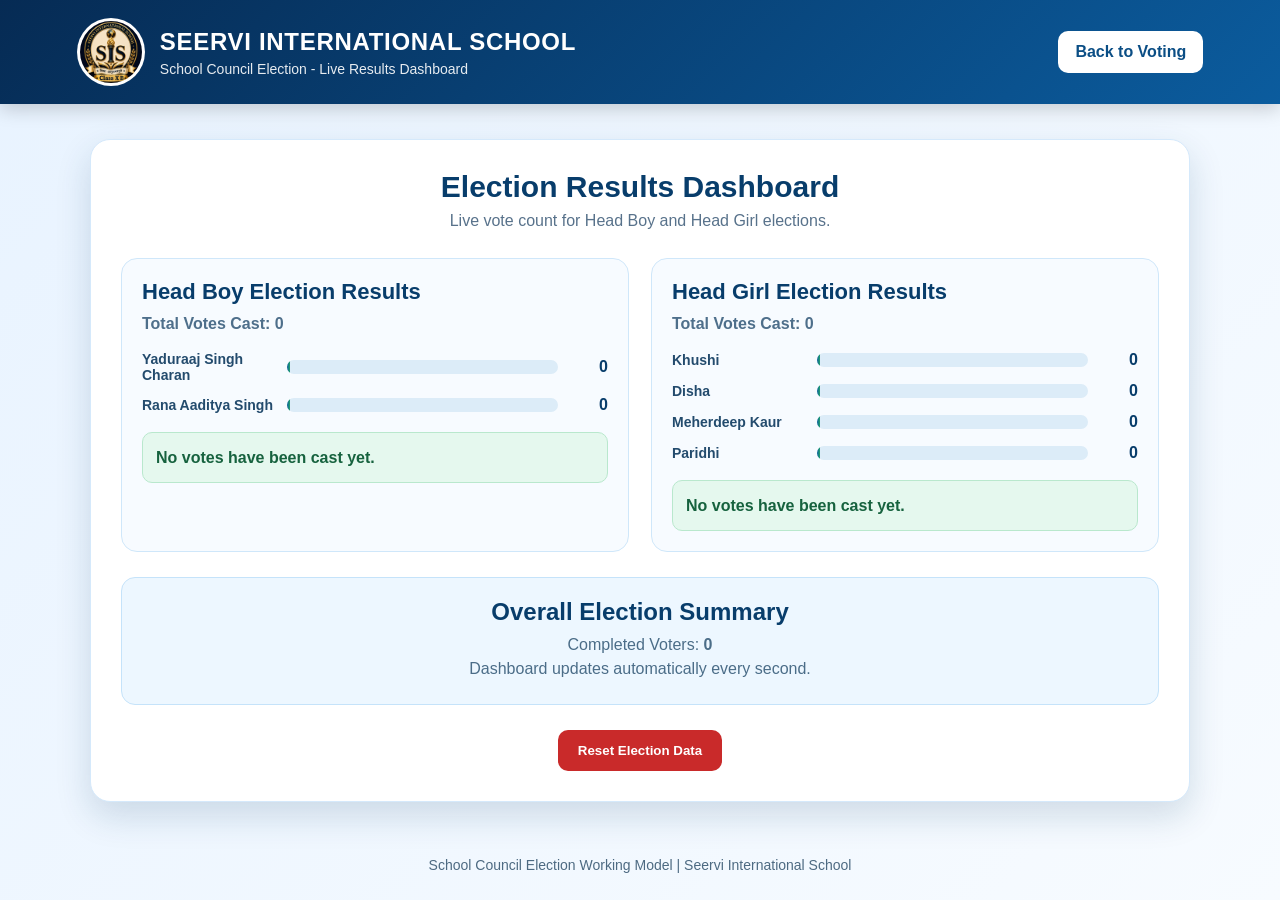
==== dashboard.html @ ac851097 "Update dashboard.html" ====
<!DOCTYPE html>
<html lang="en">
<head>
  <meta charset="UTF-8">
  <meta name="viewport" content="width=device-width, initial-scale=1.0">
  <title>Election Dashboard | Seervi International School</title>
  <link rel="stylesheet" href="style.css">
</head>
<body>

<header class="top-header">
  <div class="school-brand">
    <div class="logo">
      <img src="logo.png" alt="Seervi International School Logo">
    </div>
    <div>
      <h1>SEERVI INTERNATIONAL SCHOOL</h1>
      <p>School Council Election - Live Results Dashboard</p>
    </div>
  </div>

  <a href="index.html" class="dashboard-btn">Back to Voting</a>
</header>

<main class="main-container">
  <section class="dashboard-box">

    <div class="evm-title">
      <h2>Election Results Dashboard</h2>
      <p>Live vote count for Head Boy and Head Girl elections.</p>
    </div>

    <div class="dashboard-grid">

      <section class="result-panel">
        <h2>Head Boy Election Results</h2>
        <p class="total-votes">Total Votes Cast: <span id="headBoyTotal">0</span></p>
        <div id="headBoyResults"></div>
        <div class="winner-box" id="headBoyWinner">Winner will appear here.</div>
      </section>

      <section class="result-panel">
        <h2>Head Girl Election Results</h2>
        <p class="total-votes">Total Votes Cast: <span id="headGirlTotal">0</span></p>
        <div id="headGirlResults"></div>
        <div class="winner-box" id="headGirlWinner">Winner will appear here.</div>
      </section>

    </div>

    <div class="overall-summary">
      <h2>Overall Election Summary</h2>
      <p>Completed Voters: <strong id="completedVoters">0</strong></p>
      <p>Dashboard updates automatically every second.</p>
    </div>

    <button class="reset-btn" onclick="resetElection()">Reset Election Data</button>

  </section>
</main>

<footer>
  <p>School Council Election Working Model | Seervi International School</p>
</footer>

<script>
const HEAD_BOY_KEY = "seervi_headboy_votes";
const HEAD_GIRL_KEY = "seervi_headgirl_votes";

const headBoyCandidates = [
  "Yaduraaj Singh Charan",
  "Rana Aaditya Singh"
];

const headGirlCandidates = [
  "Khushi",
  "Disha",
  "Meherdeep Kaur",
  "Paridhi"
];

function getVotes(key, candidates) {
  const saved = localStorage.getItem(key);

  if (!saved) {
    const emptyVotes = {};
    candidates.forEach(function(candidate) {
      emptyVotes[candidate] = 0;
    });
    return emptyVotes;
  }

  try {
    const votes = JSON.parse(saved);
    const cleanVotes = {};

    candidates.forEach(function(candidate) {
      cleanVotes[candidate] = Number(votes[candidate]) || 0;
    });

    return cleanVotes;
  } catch (error) {
    const emptyVotes = {};
    candidates.forEach(function(candidate) {
      emptyVotes[candidate] = 0;
    });
    return emptyVotes;
  }
}

function renderResults(key, candidates, resultElementId, totalElementId, winnerElementId) {
  const votes = getVotes(key, candidates);
  const resultElement = document.getElementById(resultElementId);
  const totalElement = document.getElementById(totalElementId);
  const winnerElement = document.getElementById(winnerElementId);

  let totalVotes = 0;
  let highestVotes = -1;
  let leaders = [];

  candidates.forEach(function(candidate) {
    totalVotes += votes[candidate];

    if (votes[candidate] > highestVotes) {
      highestVotes = votes[candidate];
      leaders = [candidate];
    } else if (votes[candidate] === highestVotes) {
      leaders.push(candidate);
    }
  });

  totalElement.textContent = totalVotes;
  resultElement.innerHTML = "";

  candidates.forEach(function(candidate) {
    const voteCount = votes[candidate];
    const percentage = totalVotes === 0 ? 0 : Math.round((voteCount / totalVotes) * 100);

    const row = document.createElement("div");
    row.className = "result-row";

    row.innerHTML =
      "<div class='result-name'>" + candidate + "</div>" +
      "<div class='result-bar-area'>" +
      "<div class='result-bar' style='width:" + percentage + "%'></div>" +
      "</div>" +
      "<div class='result-votes'>" + voteCount + "</div>";

    resultElement.appendChild(row);
  });

  if (totalVotes === 0) {
    winnerElement.textContent = "No votes have been cast yet.";
  } else if (leaders.length > 1) {
    winnerElement.textContent = "Current Tie: " + leaders.join(", ");
  } else {
    winnerElement.textContent =
      "Current Leader: " + leaders[0] + " with " + highestVotes + " votes";
  }

  return totalVotes;
}

function updateDashboard() {
  const headBoyTotal = renderResults(
    HEAD_BOY_KEY,
    headBoyCandidates,
    "headBoyResults",
    "headBoyTotal",
    "headBoyWinner"
  );

  const headGirlTotal = renderResults(
    HEAD_GIRL_KEY,
    headGirlCandidates,
    "headGirlResults",
    "headGirlTotal",
    "headGirlWinner"
  );

  document.getElementById("completedVoters").textContent =
    Math.min(headBoyTotal, headGirlTotal);
}

function resetElection() {
  const confirmed = confirm("Are you sure you want to reset all Head Boy and Head Girl votes?");

  if (!confirmed) return;

  localStorage.removeItem(HEAD_BOY_KEY);
  localStorage.removeItem(HEAD_GIRL_KEY);
  localStorage.removeItem("seervi_election_lock_until");
  localStorage.removeItem("seervi_election_completed");

  updateDashboard();
}

updateDashboard();
setInterval(updateDashboard, 1000);
</script>

</body>
</html>
---- style.css ----
* {
  box-sizing: border-box;
  margin: 0;
  padding: 0;
  font-family: Arial, Helvetica, sans-serif;
}

body {
  min-height: 100vh;
  background: linear-gradient(135deg, #e8f3ff, #f7fbff);
  color: #102a43;
}

.top-header {
  background: linear-gradient(135deg, #062b54, #0b5c9e);
  color: white;
  padding: 18px 6%;
  display: flex;
  align-items: center;
  justify-content: space-between;
  gap: 20px;
  box-shadow: 0 5px 18px rgba(0, 0, 0, 0.18);
}

.school-brand {
  display: flex;
  align-items: center;
  gap: 15px;
}

.logo {
  width: 68px;
  height: 68px;
  background: white;
  border-radius: 50%;
  overflow: hidden;
  display: flex;
  align-items: center;
  justify-content: center;
  border: 3px solid rgba(255, 255, 255, 0.65);
}

.logo img {
  width: 100%;
  height: 100%;
  object-fit: cover;
}

.school-brand h1 {
  font-size: 24px;
  letter-spacing: 0.7px;
}

.school-brand p {
  margin-top: 5px;
  font-size: 14px;
  opacity: 0.9;
}

.dashboard-btn {
  background: white;
  color: #0b4e85;
  text-decoration: none;
  font-weight: bold;
  padding: 12px 17px;
  border-radius: 10px;
  transition: 0.25s;
}

.dashboard-btn:hover {
  transform: translateY(-2px);
  box-shadow: 0 8px 18px rgba(0, 0, 0, 0.2);
}

.main-container {
  width: min(1100px, 94%);
  margin: 35px auto;
}

.evm-box,
.dashboard-box {
  background: white;
  border-radius: 20px;
  padding: 30px;
  box-shadow: 0 14px 35px rgba(15, 61, 102, 0.16);
  border: 1px solid #d5e9fb;
}

.election-badge {
  width: fit-content;
  margin: 0 auto 15px;
  background: #dbeeff;
  color: #0b4e85;
  border: 1px solid #a9d4f5;
  padding: 7px 13px;
  border-radius: 30px;
  font-weight: bold;
  font-size: 13px;
}

.evm-title {
  text-align: center;
  margin-bottom: 28px;
}

.evm-title h2 {
  color: #083d6b;
  font-size: 30px;
  margin-bottom: 8px;
}

.evm-title p {
  color: #58728b;
  font-size: 16px;
}

.candidate-list {
  display: grid;
  gap: 15px;
}

.candidate-card {
  display: grid;
  grid-template-columns: 58px 80px 1fr 130px;
  align-items: center;
  gap: 18px;
  padding: 15px 18px;
  background: #f7fbff;
  border: 1px solid #cfe7fa;
  border-radius: 15px;
  transition: 0.25s;
}

.candidate-card:hover {
  transform: translateY(-2px);
  box-shadow: 0 10px 22px rgba(18, 88, 143, 0.13);
}

.serial {
  width: 42px;
  height: 42px;
  border-radius: 50%;
  display: flex;
  align-items: center;
  justify-content: center;
  background: #0b5c9e;
  color: white;
  font-size: 19px;
  font-weight: bold;
}

.symbol {
  width: 65px;
  height: 65px;
  background: white;
  border: 1px solid #bdddf5;
  border-radius: 12px;
  overflow: hidden;
  display: flex;
  align-items: center;
  justify-content: center;
}

.symbol img {
  width: 100%;
  height: 100%;
  object-fit: contain;
  padding: 6px;
}

.candidate-info h3 {
  color: #103c63;
  font-size: 20px;
  margin-bottom: 5px;
}

.candidate-info p {
  color: #67829a;
  font-size: 14px;
}

.vote-btn {
  border: none;
  border-radius: 10px;
  padding: 13px 20px;
  background: linear-gradient(135deg, #0b5c9e, #087a57);
  color: white;
  font-size: 16px;
  font-weight: bold;
  cursor: pointer;
  transition: 0.25s;
}

.vote-btn:hover:not(:disabled) {
  transform: scale(1.04);
  box-shadow: 0 8px 18px rgba(9, 101, 121, 0.25);
}

.vote-btn:disabled {
  cursor: not-allowed;
  opacity: 0.5;
}

.message-box {
  margin-top: 22px;
  background: #edf7ff;
  border: 1px solid #c5e3fa;
  color: #175786;
  text-align: center;
  padding: 14px;
  border-radius: 10px;
  font-weight: bold;
}

.vote-popup {
  display: none;
  position: fixed;
  inset: 0;
  z-index: 9999;
  background: rgba(3, 28, 53, 0.72);
  backdrop-filter: blur(5px);
  align-items: center;
  justify-content: center;
  padding: 20px;
}

.popup-card {
  width: min(430px, 100%);
  padding: 34px 26px;
  border-radius: 24px;
  text-align: center;
  background: linear-gradient(145deg, #ffffff, #eaf6ff);
  border: 2px solid #b8dcff;
  box-shadow: 0 25px 70px rgba(0, 0, 0, 0.35);
  animation: popupSuccess 0.4s ease;
}

.success-icon {
  width: 82px;
  height: 82px;
  margin: 0 auto 16px;
  border-radius: 50%;
  display: flex;
  align-items: center;
  justify-content: center;
  background: linear-gradient(135deg, #22a06b, #4ade80);
  color: white;
  font-size: 50px;
  font-weight: bold;
}

.popup-card h2 {
  color: #083d6b;
  font-size: 29px;
  margin-bottom: 12px;
}

.popup-card p {
  color: #3c566e;
  font-size: 18px;
  line-height: 1.6;
}

.popup-countdown {
  margin-top: 22px;
  padding: 14px;
  border-radius: 12px;
  background: #dbeeff;
  color: #083d6b;
  border: 1px solid #b8dcff;
  font-weight: bold;
}

#popupTimer {
  display: inline-flex;
  width: 34px;
  height: 34px;
  margin: 0 4px;
  align-items: center;
  justify-content: center;
  border-radius: 50%;
  background: #d62828;
  color: white;
  font-size: 18px;
}

.dashboard-grid {
  display: grid;
  grid-template-columns: repeat(2, 1fr);
  gap: 22px;
}

.result-panel {
  background: #f7fbff;
  border: 1px solid #cfe7fa;
  border-radius: 16px;
  padding: 20px;
}

.result-panel h2 {
  color: #083d6b;
  margin-bottom: 10px;
  font-size: 22px;
}

.total-votes {
  color: #4e6f8b;
  margin-bottom: 18px;
  font-weight: bold;
}

.result-row {
  display: grid;
  grid-template-columns: 1fr 2fr 40px;
  gap: 10px;
  align-items: center;
  margin-bottom: 13px;
}

.result-name {
  font-size: 14px;
  font-weight: bold;
  color: #234b6d;
}

.result-bar-area {
  height: 14px;
  border-radius: 20px;
  overflow: hidden;
  background: #dcecf8;
}

.result-bar {
  height: 100%;
  min-width: 3px;
  border-radius: 20px;
  background: linear-gradient(90deg, #0b5c9e, #21a36c);
  transition: width 0.4s ease;
}

.result-votes {
  text-align: right;
  color: #083d6b;
  font-weight: bold;
}

.winner-box {
  margin-top: 18px;
  padding: 13px;
  background: #e5f8ee;
  border: 1px solid #b9e8cd;
  border-radius: 10px;
  color: #16623e;
  font-weight: bold;
  line-height: 1.45;
}

.overall-summary {
  margin-top: 25px;
  text-align: center;
  background: #edf7ff;
  border: 1px solid #c5e3fa;
  padding: 20px;
  border-radius: 14px;
}

.overall-summary h2 {
  color: #083d6b;
  margin-bottom: 10px;
}

.overall-summary p {
  margin: 6px 0;
  color: #4b6d88;
}

.reset-btn {
  display: block;
  margin: 25px auto 0;
  border: none;
  border-radius: 10px;
  background: #c92a2a;
  color: white;
  padding: 13px 20px;
  font-weight: bold;
  cursor: pointer;
}

footer {
  text-align: center;
  padding: 20px;
  color: #4d6a82;
  font-size: 14px;
}

@keyframes popupSuccess {
  from {
    opacity: 0;
    transform: scale(0.75) translateY(35px);
  }

  to {
    opacity: 1;
    transform: scale(1) translateY(0);
  }
}

@media (max-width: 720px) {
  .top-header {
    flex-direction: column;
    text-align: center;
  }

  .school-brand {
    flex-direction: column;
  }

  .candidate-card {
    grid-template-columns: 45px 65px 1fr;
    gap: 12px;
  }

  .vote-btn {
    grid-column: 1 / -1;
    width: 100%;
  }

  .dashboard-grid {
    grid-template-columns: 1fr;
  }

  .school-brand h1 {
    font-size: 20px;
  }

  .evm-title h2 {
    font-size: 25px;
  }

  .result-row {
    grid-template-columns: 1fr;
    gap: 5px;
  }

  .result-votes {
    text-align: left;
  }
}
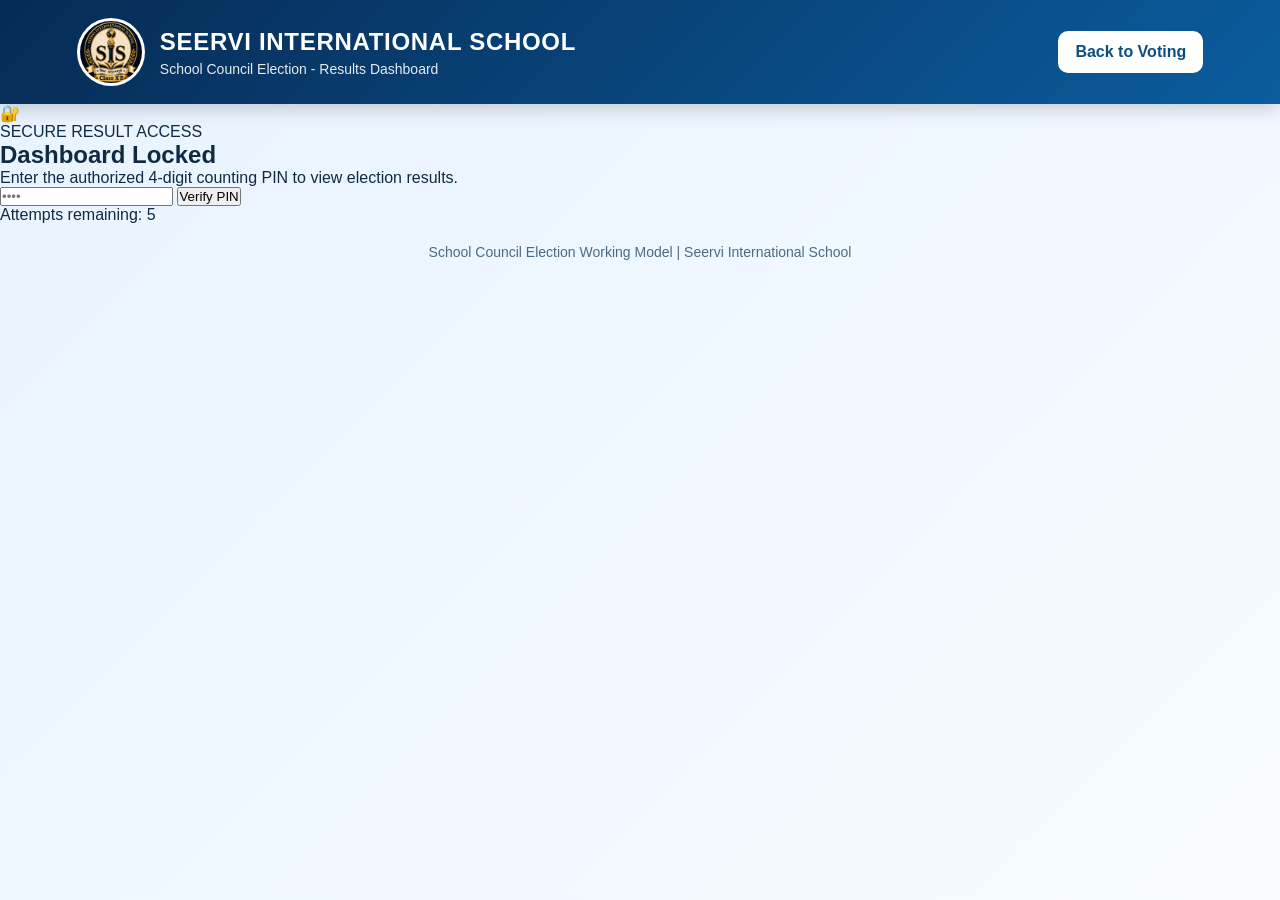
==== commit f828e3b0: "Update dashboard.html" ====
--- a/dashboard.html
+++ b/dashboard.html
@@ -15,14 +15,39 @@
     </div>
     <div>
       <h1>SEERVI INTERNATIONAL SCHOOL</h1>
-      <p>School Council Election - Live Results Dashboard</p>
+      <p>School Council Election - Results Dashboard</p>
     </div>
   </div>
 
   <a href="index.html" class="dashboard-btn">Back to Voting</a>
 </header>
 
-<main class="main-container">
+<div id="pinScreen" class="pin-screen">
+  <div class="pin-card">
+    <div id="lockIcon" class="lock-icon">🔐</div>
+    <div class="security-label">SECURE RESULT ACCESS</div>
+
+    <h2 id="pinTitle">Dashboard Locked</h2>
+    <p id="pinText">Enter the authorized 4-digit counting PIN to view election results.</p>
+
+    <input
+      type="password"
+      id="pinInput"
+      class="pin-input"
+      maxlength="4"
+      inputmode="numeric"
+      placeholder="••••"
+      autocomplete="off"
+    >
+
+    <button id="pinButton" class="pin-btn" onclick="checkPin()">Verify PIN</button>
+
+    <p id="attemptText" class="attempt-text">Attempts remaining: 5</p>
+    <p id="pinMessage" class="pin-message"></p>
+  </div>
+</div>
+
+<main id="dashboardContent" class="main-container" style="display: none;">
   <section class="dashboard-box">
 
     <div class="evm-title">
@@ -31,7 +56,6 @@
     </div>
 
     <div class="dashboard-grid">
-
       <section class="result-panel">
         <h2>Head Boy Election Results</h2>
         <p class="total-votes">Total Votes Cast: <span id="headBoyTotal">0</span></p>
@@ -45,7 +69,6 @@
         <div id="headGirlResults"></div>
         <div class="winner-box" id="headGirlWinner">Winner will appear here.</div>
       </section>
-
     </div>
 
     <div class="overall-summary">
@@ -55,7 +78,6 @@
     </div>
 
     <button class="reset-btn" onclick="resetElection()">Reset Election Data</button>
-
   </section>
 </main>
 
@@ -64,140 +86,15 @@
 </footer>
 
 <script>
+const DASHBOARD_PIN = "2026";
+const MAX_ATTEMPTS = 5;
+const LOCK_TIME_MINUTES = 5;
+
 const HEAD_BOY_KEY = "seervi_headboy_votes";
 const HEAD_GIRL_KEY = "seervi_headgirl_votes";
+const PIN_ATTEMPTS_KEY = "seervi_dashboard_pin_attempts";
+const PIN_LOCK_KEY = "seervi_dashboard_pin_lock_until";
 
 const headBoyCandidates = [
   "Yaduraaj Singh Charan",
-  "Rana Aaditya Singh"
-];
-
-const headGirlCandidates = [
-  "Khushi",
-  "Disha",
-  "Meherdeep Kaur",
-  "Paridhi"
-];
-
-function getVotes(key, candidates) {
-  const saved = localStorage.getItem(key);
-
-  if (!saved) {
-    const emptyVotes = {};
-    candidates.forEach(function(candidate) {
-      emptyVotes[candidate] = 0;
-    });
-    return emptyVotes;
-  }
-
-  try {
-    const votes = JSON.parse(saved);
-    const cleanVotes = {};
-
-    candidates.forEach(function(candidate) {
-      cleanVotes[candidate] = Number(votes[candidate]) || 0;
-    });
-
-    return cleanVotes;
-  } catch (error) {
-    const emptyVotes = {};
-    candidates.forEach(function(candidate) {
-      emptyVotes[candidate] = 0;
-    });
-    return emptyVotes;
-  }
-}
-
-function renderResults(key, candidates, resultElementId, totalElementId, winnerElementId) {
-  const votes = getVotes(key, candidates);
-  const resultElement = document.getElementById(resultElementId);
-  const totalElement = document.getElementById(totalElementId);
-  const winnerElement = document.getElementById(winnerElementId);
-
-  let totalVotes = 0;
-  let highestVotes = -1;
-  let leaders = [];
-
-  candidates.forEach(function(candidate) {
-    totalVotes += votes[candidate];
-
-    if (votes[candidate] > highestVotes) {
-      highestVotes = votes[candidate];
-      leaders = [candidate];
-    } else if (votes[candidate] === highestVotes) {
-      leaders.push(candidate);
-    }
-  });
-
-  totalElement.textContent = totalVotes;
-  resultElement.innerHTML = "";
-
-  candidates.forEach(function(candidate) {
-    const voteCount = votes[candidate];
-    const percentage = totalVotes === 0 ? 0 : Math.round((voteCount / totalVotes) * 100);
-
-    const row = document.createElement("div");
-    row.className = "result-row";
-
-    row.innerHTML =
-      "<div class='result-name'>" + candidate + "</div>" +
-      "<div class='result-bar-area'>" +
-      "<div class='result-bar' style='width:" + percentage + "%'></div>" +
-      "</div>" +
-      "<div class='result-votes'>" + voteCount + "</div>";
-
-    resultElement.appendChild(row);
-  });
-
-  if (totalVotes === 0) {
-    winnerElement.textContent = "No votes have been cast yet.";
-  } else if (leaders.length > 1) {
-    winnerElement.textContent = "Current Tie: " + leaders.join(", ");
-  } else {
-    winnerElement.textContent =
-      "Current Leader: " + leaders[0] + " with " + highestVotes + " votes";
-  }
-
-  return totalVotes;
-}
-
-function updateDashboard() {
-  const headBoyTotal = renderResults(
-    HEAD_BOY_KEY,
-    headBoyCandidates,
-    "headBoyResults",
-    "headBoyTotal",
-    "headBoyWinner"
-  );
-
-  const headGirlTotal = renderResults(
-    HEAD_GIRL_KEY,
-    headGirlCandidates,
-    "headGirlResults",
-    "headGirlTotal",
-    "headGirlWinner"
-  );
-
-  document.getElementById("completedVoters").textContent =
-    Math.min(headBoyTotal, headGirlTotal);
-}
-
-function resetElection() {
-  const confirmed = confirm("Are you sure you want to reset all Head Boy and Head Girl votes?");
-
-  if (!confirmed) return;
-
-  localStorage.removeItem(HEAD_BOY_KEY);
-  localStorage.removeItem(HEAD_GIRL_KEY);
-  localStorage.removeItem("seervi_election_lock_until");
-  localStorage.removeItem("seervi_election_completed");
-
-  updateDashboard();
-}
-
-updateDashboard();
-setInterval(updateDashboard, 1000);
-</script>
-
-</body>
-</html>
+ 
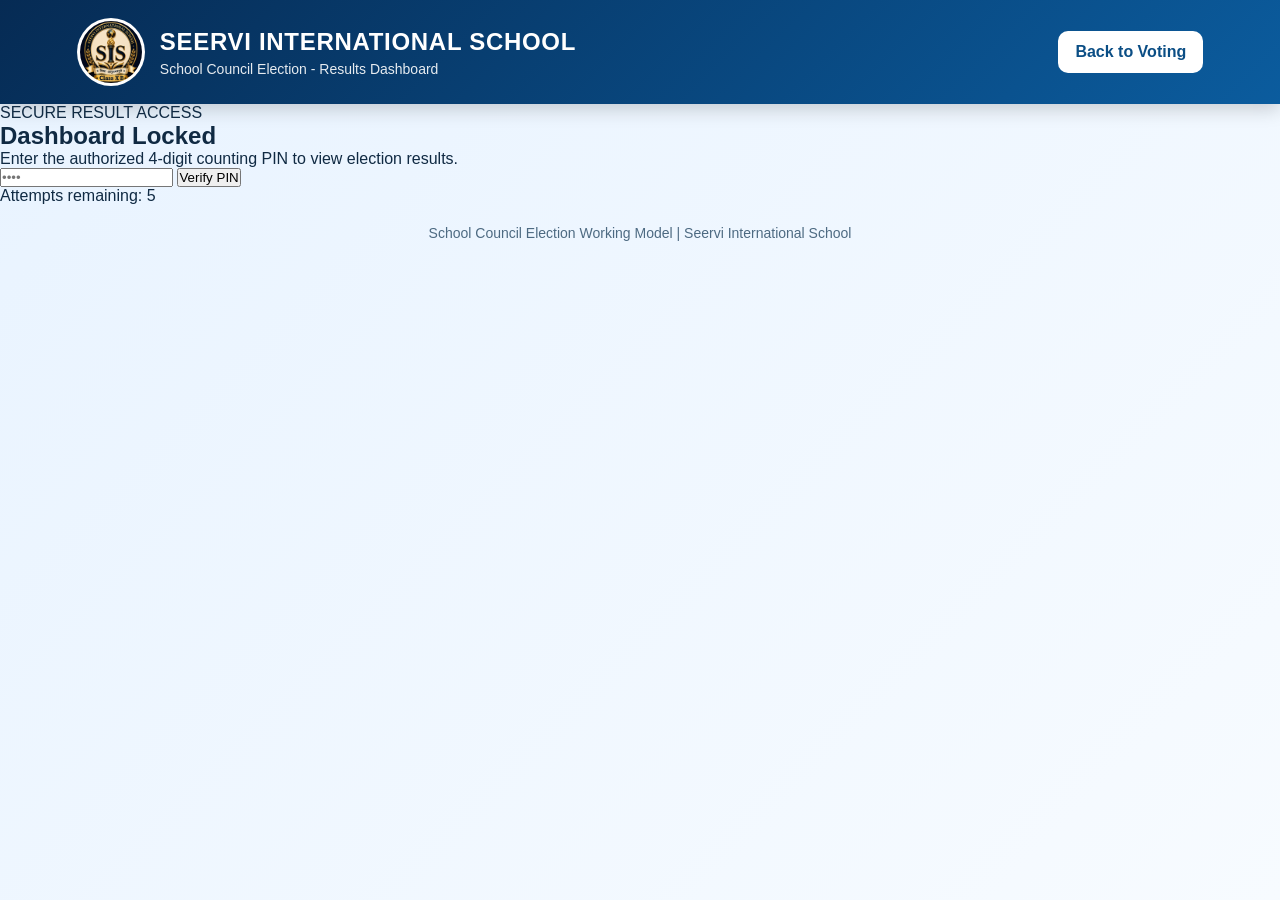
==== commit f6e9c952: "Update dashboard.html" ====
--- a/dashboard.html
+++ b/dashboard.html
@@ -24,7 +24,11 @@
 
 <div id="pinScreen" class="pin-screen">
   <div class="pin-card">
-    <div id="lockIcon" class="lock-icon">🔐</div>
+    <div id="lockIcon" class="lock-icon">
+  <div class="shield-shape">
+    <div class="keyhole"></div>
+  </div>
+    </div>
     <div class="security-label">SECURE RESULT ACCESS</div>
 
     <h2 id="pinTitle">Dashboard Locked</h2>
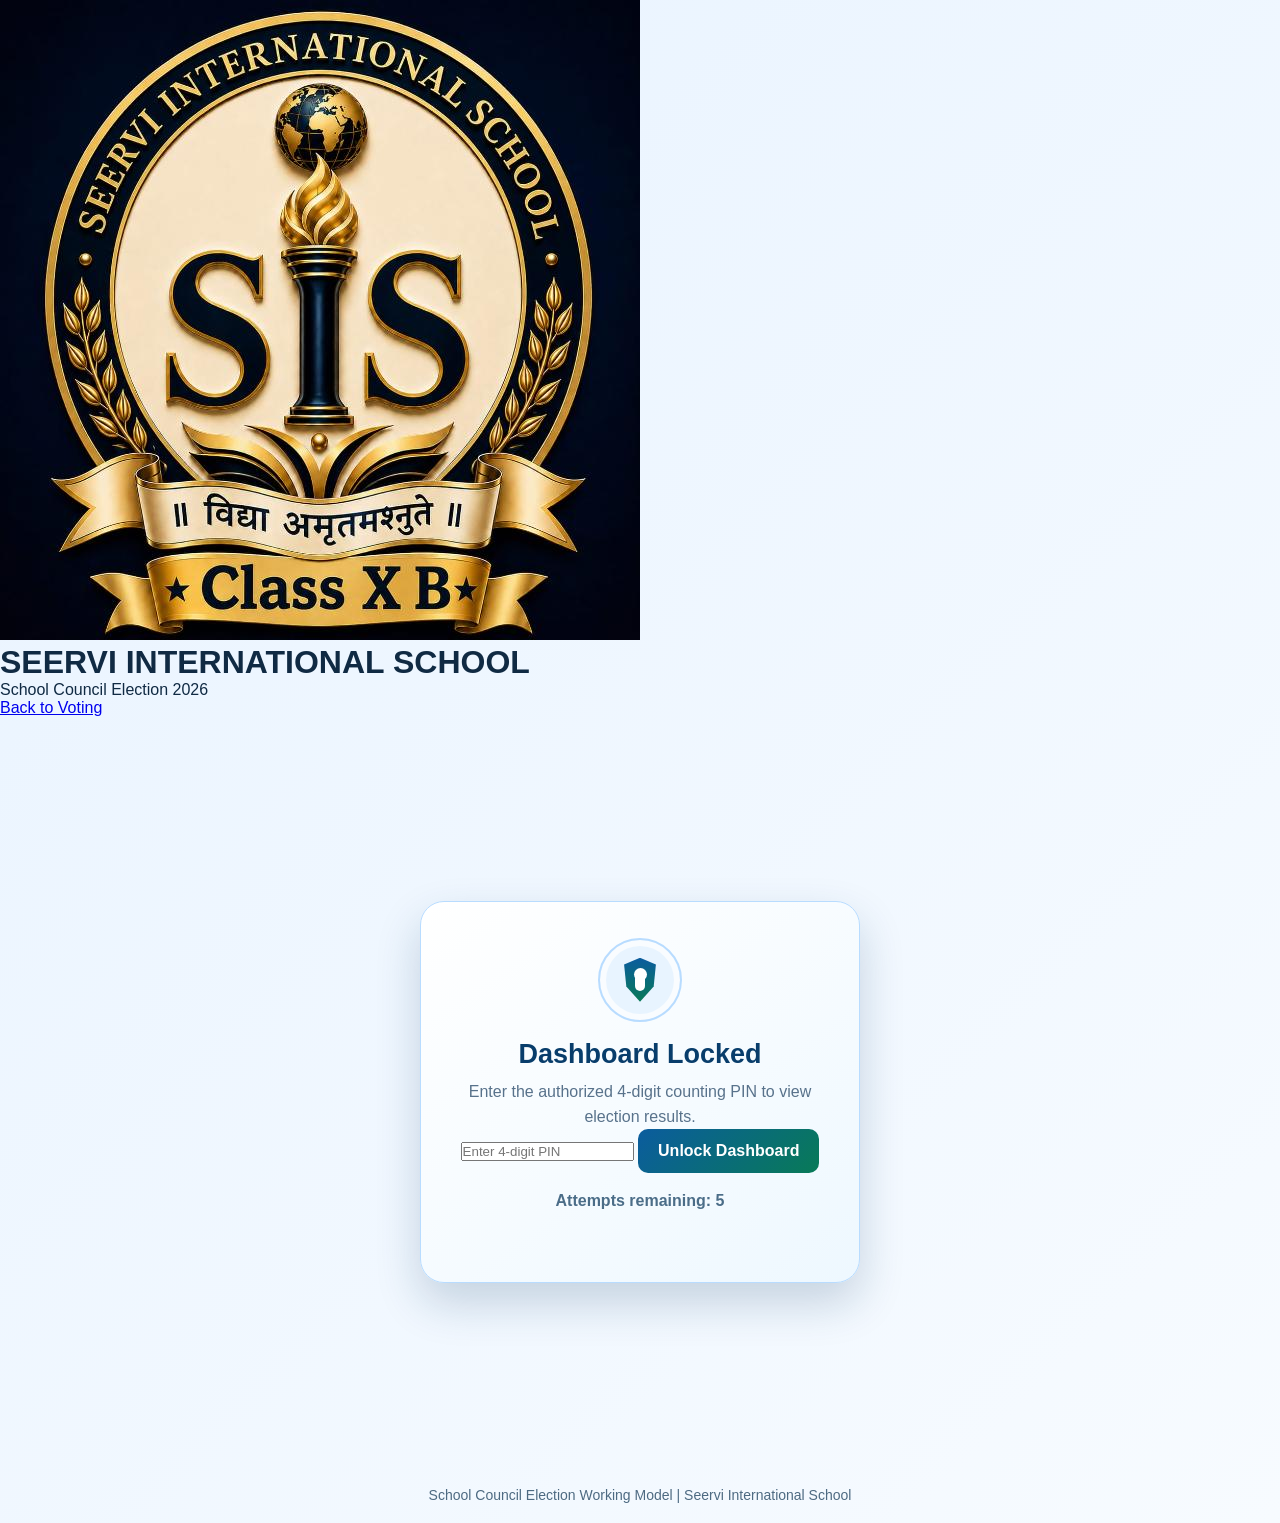
==== commit 839be59c: "Update dashboard.html" ====
--- a/dashboard.html
+++ b/dashboard.html
@@ -6,99 +6,486 @@
   <title>Election Dashboard | Seervi International School</title>
   <link rel="stylesheet" href="style.css">
 </head>
+
 <body>
 
-<header class="top-header">
-  <div class="school-brand">
-    <div class="logo">
-      <img src="logo.png" alt="Seervi International School Logo">
+  <header class="site-header">
+    <div class="brand-area">
+      <img src="logo.png" alt="Seervi International School Logo" class="school-logo">
+      <div>
+        <h1>SEERVI INTERNATIONAL SCHOOL</h1>
+        <p>School Council Election 2026</p>
+      </div>
     </div>
-    <div>
-      <h1>SEERVI INTERNATIONAL SCHOOL</h1>
-      <p>School Council Election - Results Dashboard</p>
+    <a href="index.html" class="dashboard-link">Back to Voting</a>
+  </header>
+
+  <!-- PIN LOCK SCREEN -->
+  <section id="pinScreen" class="pin-screen">
+    <div class="pin-card">
+
+      <div id="lockIcon" class="lock-icon">
+        <div class="shield-shape">
+          <div class="keyhole"></div>
+        </div>
+      </div>
+
+      <h2 id="pinTitle">Dashboard Locked</h2>
+      <p id="pinText">
+        Enter the authorized 4-digit counting PIN to view election results.
+      </p>
+
+      <input
+        type="password"
+        id="pinInput"
+        maxlength="4"
+        inputmode="numeric"
+        placeholder="Enter 4-digit PIN"
+        autocomplete="off"
+      >
+
+      <button id="pinButton" class="vote-btn" onclick="checkPin()">
+        Unlock Dashboard
+      </button>
+
+      <p id="attemptText" class="attempt-text">Attempts remaining: 5</p>
+      <p id="pinMessage" class="pin-message"></p>
+
     </div>
-  </div>
-
-  <a href="index.html" class="dashboard-btn">Back to Voting</a>
-</header>
-
-<div id="pinScreen" class="pin-screen">
-  <div class="pin-card">
-    <div id="lockIcon" class="lock-icon">
-  <div class="shield-shape">
-    <div class="keyhole"></div>
-  </div>
-    </div>
-    <div class="security-label">SECURE RESULT ACCESS</div>
-
-    <h2 id="pinTitle">Dashboard Locked</h2>
-    <p id="pinText">Enter the authorized 4-digit counting PIN to view election results.</p>
-
-    <input
-      type="password"
-      id="pinInput"
-      class="pin-input"
-      maxlength="4"
-      inputmode="numeric"
-      placeholder="••••"
-      autocomplete="off"
-    >
-
-    <button id="pinButton" class="pin-btn" onclick="checkPin()">Verify PIN</button>
-
-    <p id="attemptText" class="attempt-text">Attempts remaining: 5</p>
-    <p id="pinMessage" class="pin-message"></p>
-  </div>
-</div>
-
-<main id="dashboardContent" class="main-container" style="display: none;">
-  <section class="dashboard-box">
-
-    <div class="evm-title">
-      <h2>Election Results Dashboard</h2>
-      <p>Live vote count for Head Boy and Head Girl elections.</p>
-    </div>
-
-    <div class="dashboard-grid">
-      <section class="result-panel">
-        <h2>Head Boy Election Results</h2>
-        <p class="total-votes">Total Votes Cast: <span id="headBoyTotal">0</span></p>
-        <div id="headBoyResults"></div>
-        <div class="winner-box" id="headBoyWinner">Winner will appear here.</div>
-      </section>
-
-      <section class="result-panel">
-        <h2>Head Girl Election Results</h2>
-        <p class="total-votes">Total Votes Cast: <span id="headGirlTotal">0</span></p>
-        <div id="headGirlResults"></div>
-        <div class="winner-box" id="headGirlWinner">Winner will appear here.</div>
-      </section>
-    </div>
-
-    <div class="overall-summary">
-      <h2>Overall Election Summary</h2>
-      <p>Completed Voters: <strong id="completedVoters">0</strong></p>
-      <p>Dashboard updates automatically every second.</p>
-    </div>
-
-    <button class="reset-btn" onclick="resetElection()">Reset Election Data</button>
   </section>
-</main>
-
-<footer>
-  <p>School Council Election Working Model | Seervi International School</p>
-</footer>
-
-<script>
-const DASHBOARD_PIN = "2026";
-const MAX_ATTEMPTS = 5;
-const LOCK_TIME_MINUTES = 5;
-
-const HEAD_BOY_KEY = "seervi_headboy_votes";
-const HEAD_GIRL_KEY = "seervi_headgirl_votes";
-const PIN_ATTEMPTS_KEY = "seervi_dashboard_pin_attempts";
-const PIN_LOCK_KEY = "seervi_dashboard_pin_lock_until";
-
-const headBoyCandidates = [
-  "Yaduraaj Singh Charan",
- 
+
+  <!-- ACTUAL DASHBOARD -->
+  <main id="dashboardContent" class="main-container" style="display: none;">
+
+    <section class="dashboard-box">
+
+      <div class="evm-title">
+        <h2>Election Results Dashboard</h2>
+        <p>Live vote count for Head Boy and Head Girl elections.</p>
+      </div>
+
+      <div class="dashboard-grid">
+
+        <section class="result-panel">
+          <h2>Head Boy Election Results</h2>
+          <p class="total-votes">
+            Total Votes Cast: <span id="headBoyTotal">0</span>
+          </p>
+          <div id="headBoyResults"></div>
+          <div class="winner-box" id="headBoyWinner">
+            Winner will appear here.
+          </div>
+        </section>
+
+        <section class="result-panel">
+          <h2>Head Girl Election Results</h2>
+          <p class="total-votes">
+            Total Votes Cast: <span id="headGirlTotal">0</span>
+          </p>
+          <div id="headGirlResults"></div>
+          <div class="winner-box" id="headGirlWinner">
+            Winner will appear here.
+          </div>
+        </section>
+
+      </div>
+
+      <div class="overall-summary">
+        <h2>Overall Election Summary</h2>
+        <p>
+          Completed Voters:
+          <strong id="completedVoters">0</strong>
+        </p>
+        <p>Dashboard updates automatically every second.</p>
+      </div>
+
+      <button class="reset-btn" onclick="resetElection()">
+        Reset Election Data
+      </button>
+
+    </section>
+
+  </main>
+
+  <footer>
+    <p>School Council Election Working Model | Seervi International School</p>
+  </footer>
+
+  <script>
+    const DASHBOARD_PIN = "2026";
+    const MAX_ATTEMPTS = 5;
+    const LOCK_TIME_MINUTES = 5;
+
+    const HEAD_BOY_KEY = "seervi_headboy_votes";
+    const HEAD_GIRL_KEY = "seervi_headgirl_votes";
+
+    const PIN_ATTEMPTS_KEY = "seervi_dashboard_pin_attempts";
+    const PIN_LOCK_KEY = "seervi_dashboard_pin_lock_until";
+
+    const headBoyCandidates = [
+      "Yaduraaj Singh Charan",
+      "Rana Aaditya Singh"
+    ];
+
+    const headGirlCandidates = [
+      "Khushi",
+      "Disha",
+      "Meherdeep Kaur",
+      "Paridhi"
+    ];
+
+    let dashboardOpened = false;
+
+    function setNormalIcon() {
+      const icon = document.getElementById("lockIcon");
+
+      if (icon) {
+        icon.innerHTML =
+          "<div class='shield-shape'><div class='keyhole'></div></div>";
+      }
+    }
+
+    function showStatus(type, title, text) {
+      const card = document.querySelector(".pin-card");
+      const icon = document.getElementById("lockIcon");
+      const pinTitle = document.getElementById("pinTitle");
+      const pinText = document.getElementById("pinText");
+      const message = document.getElementById("pinMessage");
+
+      card.classList.remove(
+        "access-granted",
+        "access-denied",
+        "access-locked"
+      );
+
+      if (type === "access-granted") {
+        card.classList.add("access-granted");
+        icon.innerHTML = "<div class='status-tick'>✓</div>";
+        pinTitle.textContent = title;
+        pinText.textContent = text;
+        message.textContent = "";
+        return;
+      }
+
+      if (type === "access-denied") {
+        card.classList.add("access-denied");
+        icon.innerHTML = "<div class='status-cross'>!</div>";
+        pinTitle.textContent = title;
+        pinText.textContent = text;
+        message.textContent = "Please enter the correct 4-digit PIN.";
+        return;
+      }
+
+      if (type === "access-locked") {
+        card.classList.add("access-locked");
+        icon.innerHTML = "<div class='status-lock'>×</div>";
+        pinTitle.textContent = title;
+        pinText.textContent = text;
+        message.textContent = "Security lock is active.";
+        return;
+      }
+
+      setNormalIcon();
+      pinTitle.textContent = "Dashboard Locked";
+      pinText.textContent =
+        "Enter the authorized 4-digit counting PIN to view election results.";
+      message.textContent = "";
+    }
+
+    function getAttempts() {
+      return Number(localStorage.getItem(PIN_ATTEMPTS_KEY)) || 0;
+    }
+
+    function setAttempts(value) {
+      localStorage.setItem(PIN_ATTEMPTS_KEY, value);
+    }
+
+    function getLockUntil() {
+      return Number(localStorage.getItem(PIN_LOCK_KEY)) || 0;
+    }
+
+    function updateAttemptText() {
+      const attempts = getAttempts();
+      const remaining = Math.max(0, MAX_ATTEMPTS - attempts);
+
+      document.getElementById("attemptText").textContent =
+        "Attempts remaining: " + remaining;
+    }
+
+    function checkLockStatus() {
+      const lockUntil = getLockUntil();
+      const now = Date.now();
+
+      const pinInput = document.getElementById("pinInput");
+      const pinButton = document.getElementById("pinButton");
+      const attemptText = document.getElementById("attemptText");
+
+      if (lockUntil > now) {
+        const secondsLeft = Math.ceil((lockUntil - now) / 1000);
+        const minutes = Math.floor(secondsLeft / 60);
+        const seconds = secondsLeft % 60;
+
+        pinInput.disabled = true;
+        pinButton.disabled = true;
+
+        attemptText.textContent =
+          "Dashboard locked for " + minutes + "m " + seconds + "s";
+
+        showStatus(
+          "access-locked",
+          "Security Alert",
+          "Unauthorized access attempts detected. Dashboard has been temporarily locked."
+        );
+
+        return true;
+      }
+
+      if (lockUntil !== 0) {
+        localStorage.removeItem(PIN_LOCK_KEY);
+        localStorage.removeItem(PIN_ATTEMPTS_KEY);
+
+        pinInput.disabled = false;
+        pinButton.disabled = false;
+
+        showStatus("normal");
+      }
+
+      return false;
+    }
+
+    function checkPin() {
+      if (checkLockStatus()) return;
+
+      const pinInput = document.getElementById("pinInput");
+      const enteredPin = pinInput.value.trim();
+
+      if (enteredPin.length !== 4) {
+        showStatus(
+          "access-denied",
+          "Access Denied",
+          "Please enter a valid 4-digit PIN."
+        );
+
+        pinInput.value = "";
+        return;
+      }
+
+      if (enteredPin === DASHBOARD_PIN) {
+        localStorage.removeItem(PIN_ATTEMPTS_KEY);
+
+        showStatus(
+          "access-granted",
+          "Access Granted",
+          "Authorized result access verified successfully."
+        );
+
+        pinInput.disabled = true;
+        document.getElementById("pinButton").disabled = true;
+
+        document.getElementById("attemptText").textContent =
+          "Opening secure dashboard...";
+
+        setTimeout(function () {
+          document.getElementById("pinScreen").style.display = "none";
+          document.getElementById("dashboardContent").style.display = "block";
+
+          dashboardOpened = true;
+          updateDashboard();
+        }, 900);
+
+        return;
+      }
+
+      const attempts = getAttempts() + 1;
+      setAttempts(attempts);
+
+      pinInput.value = "";
+
+      if (attempts >= MAX_ATTEMPTS) {
+        const lockUntil =
+          Date.now() + (LOCK_TIME_MINUTES * 60 * 1000);
+
+        localStorage.setItem(PIN_LOCK_KEY, lockUntil);
+        checkLockStatus();
+        return;
+      }
+
+      showStatus(
+        "access-denied",
+        "Access Denied",
+        "Incorrect PIN. Unauthorized access attempt recorded."
+      );
+
+      updateAttemptText();
+      pinInput.focus();
+    }
+
+    function getVotes(storageKey, candidates) {
+      const savedVotes = localStorage.getItem(storageKey);
+
+      const emptyVotes = {};
+
+      candidates.forEach(function(candidate) {
+        emptyVotes[candidate] = 0;
+      });
+
+      if (!savedVotes) {
+        return emptyVotes;
+      }
+
+      try {
+        const parsedVotes = JSON.parse(savedVotes);
+
+        candidates.forEach(function(candidate) {
+          emptyVotes[candidate] =
+            Number(parsedVotes[candidate]) || 0;
+        });
+
+        return emptyVotes;
+      } catch (error) {
+        return emptyVotes;
+      }
+    }
+
+    function renderResults(
+      storageKey,
+      candidates,
+      resultElementId,
+      totalElementId,
+      winnerElementId
+    ) {
+      const votes = getVotes(storageKey, candidates);
+
+      const resultElement =
+        document.getElementById(resultElementId);
+
+      const totalElement =
+        document.getElementById(totalElementId);
+
+      const winnerElement =
+        document.getElementById(winnerElementId);
+
+      let totalVotes = 0;
+      let highestVotes = -1;
+      let leaders = [];
+
+      candidates.forEach(function(candidate) {
+        totalVotes += votes[candidate];
+
+        if (votes[candidate] > highestVotes) {
+          highestVotes = votes[candidate];
+          leaders = [candidate];
+        } else if (votes[candidate] === highestVotes) {
+          leaders.push(candidate);
+        }
+      });
+
+      totalElement.textContent = totalVotes;
+      resultElement.innerHTML = "";
+
+      candidates.forEach(function(candidate) {
+        const voteCount = votes[candidate];
+
+        const percentage =
+          totalVotes === 0
+            ? 0
+            : Math.round((voteCount / totalVotes) * 100);
+
+        const row = document.createElement("div");
+        row.className = "result-row";
+
+        row.innerHTML =
+          "<div class='result-name'>" + candidate + "</div>" +
+          "<div class='result-bar-area'>" +
+          "<div class='result-bar' style='width:" + percentage + "%'></div>" +
+          "</div>" +
+          "<div class='result-votes'>" + voteCount + "</div>";
+
+        resultElement.appendChild(row);
+      });
+
+      if (totalVotes === 0) {
+        winnerElement.textContent = "No votes have been cast yet.";
+      } else if (leaders.length > 1) {
+        winnerElement.textContent =
+          "Current Tie: " + leaders.join(", ");
+      } else {
+        winnerElement.textContent =
+          "Current Leader: " +
+          leaders[0] +
+          " with " +
+          highestVotes +
+          " votes";
+      }
+
+      return totalVotes;
+    }
+
+    function updateDashboard() {
+      if (!dashboardOpened) return;
+
+      const headBoyTotal = renderResults(
+        HEAD_BOY_KEY,
+        headBoyCandidates,
+        "headBoyResults",
+        "headBoyTotal",
+        "headBoyWinner"
+      );
+
+      const headGirlTotal = renderResults(
+        HEAD_GIRL_KEY,
+        headGirlCandidates,
+        "headGirlResults",
+        "headGirlTotal",
+        "headGirlWinner"
+      );
+
+      document.getElementById("completedVoters").textContent =
+        Math.min(headBoyTotal, headGirlTotal);
+    }
+
+    function resetElection() {
+      const confirmation = confirm(
+        "Are you sure you want to permanently reset all election votes?"
+      );
+
+      if (!confirmation) return;
+
+      localStorage.removeItem(HEAD_BOY_KEY);
+      localStorage.removeItem(HEAD_GIRL_KEY);
+      localStorage.removeItem("seervi_election_lock_until");
+      localStorage.removeItem("seervi_election_completed");
+
+      updateDashboard();
+      alert("Election data has been reset successfully.");
+    }
+
+    document.addEventListener("DOMContentLoaded", function() {
+      const pinInput = document.getElementById("pinInput");
+
+      setNormalIcon();
+      checkLockStatus();
+      updateAttemptText();
+
+      pinInput.addEventListener("input", function() {
+        this.value = this.value.replace(/[^0-9]/g, "");
+      });
+
+      pinInput.addEventListener("keydown", function(event) {
+        if (event.key === "Enter") {
+          checkPin();
+        }
+      });
+
+      setInterval(function() {
+        checkLockStatus();
+      }, 1000);
+
+      setInterval(function() {
+        updateDashboard();
+      }, 1000);
+    });
+  </script>
+
+</body>
+</html>
--- a/style.css
+++ b/style.css
@@ -386,6 +386,219 @@
   cursor: pointer;
 }
 
+.pin-screen {
+  min-height: calc(100vh - 150px);
+  display: flex;
+  align-items: center;
+  justify-content: center;
+  padding: 30px 15px;
+}
+
+.pin-card {
+  width: min(440px, 100%);
+  background: linear-gradient(145deg, #ffffff, #eef8ff);
+  border: 1px solid #b8dcff;
+  border-radius: 24px;
+  padding: 36px 30px;
+  text-align: center;
+  box-shadow: 0 20px 45px rgba(15, 61, 102, 0.2);
+  transition: 0.3s ease;
+}
+
+.lock-icon {
+  width: 84px;
+  height: 84px;
+  margin: 0 auto 17px;
+  border-radius: 50%;
+  display: flex;
+  align-items: center;
+  justify-content: center;
+  background: #e8f4ff;
+  border: 2px solid #b8dcff;
+  box-shadow: inset 0 0 0 6px rgba(255, 255, 255, 0.75);
+}
+
+.shield-shape {
+  width: 37px;
+  height: 44px;
+  position: relative;
+  background: linear-gradient(180deg, #0b5c9e, #087a57);
+  clip-path: polygon(50% 0%, 93% 15%, 87% 65%, 50% 100%, 13% 65%, 7% 15%);
+  display: flex;
+  align-items: center;
+  justify-content: center;
+}
+
+.keyhole {
+  width: 10px;
+  height: 15px;
+  position: relative;
+  margin-top: 8px;
+  background: white;
+  border-radius: 3px 3px 5px 5px;
+}
+
+.keyhole::before {
+  content: "";
+  position: absolute;
+  width: 13px;
+  height: 13px;
+  left: -1.5px;
+  top: -8px;
+  border-radius: 50%;
+  background: white;
+}
+
+.security-label {
+  display: inline-block;
+  margin-bottom: 12px;
+  padding: 7px 12px;
+  border-radius: 20px;
+  background: #dbeeff;
+  color: #0b4e85;
+  border: 1px solid #b8dcff;
+  font-size: 12px;
+  font-weight: bold;
+  letter-spacing: 0.8px;
+}
+
+.pin-card h2 {
+  color: #083d6b;
+  margin-bottom: 10px;
+  font-size: 27px;
+}
+
+.pin-card p {
+  color: #58728b;
+  line-height: 1.55;
+}
+
+.pin-input {
+  width: 100%;
+  margin: 22px 0 14px;
+  padding: 15px;
+  text-align: center;
+  font-size: 26px;
+  letter-spacing: 10px;
+  border: 2px solid #b8dcff;
+  border-radius: 12px;
+  outline: none;
+  color: #083d6b;
+  background: white;
+}
+
+.pin-input:focus {
+  border-color: #0b5c9e;
+  box-shadow: 0 0 0 4px rgba(11, 92, 158, 0.12);
+}
+
+.pin-btn {
+  width: 100%;
+  border: none;
+  border-radius: 10px;
+  padding: 14px;
+  background: linear-gradient(135deg, #0b5c9e, #087a57);
+  color: white;
+  font-size: 16px;
+  font-weight: bold;
+  cursor: pointer;
+}
+
+.pin-btn:disabled {
+  cursor: not-allowed;
+  opacity: 0.55;
+}
+
+.attempt-text {
+  margin-top: 16px;
+  font-weight: bold;
+  color: #4b6d88 !important;
+}
+
+.pin-message {
+  min-height: 22px;
+  margin-top: 10px;
+  font-weight: bold;
+}
+
+.status-tick,
+.status-cross,
+.status-lock {
+  width: 42px;
+  height: 42px;
+  border-radius: 50%;
+  display: flex;
+  align-items: center;
+  justify-content: center;
+  color: white;
+  font-size: 27px;
+  font-weight: bold;
+}
+
+.status-tick {
+  background: #16834c;
+}
+
+.status-cross {
+  background: #c92a2a;
+}
+
+.status-lock {
+  background: #b42318;
+  font-size: 34px;
+}
+
+.pin-card.access-granted {
+  border-color: #72d7a4;
+  background: linear-gradient(145deg, #ffffff, #e8fff2);
+}
+
+.pin-card.access-granted .lock-icon {
+  background: #daf8e7;
+  border-color: #9ce0ba;
+}
+
+.pin-card.access-granted .security-label {
+  background: #daf8e7;
+  border-color: #9ce0ba;
+  color: #16834c;
+}
+
+.pin-card.access-denied {
+  border-color: #ffb8b8;
+  background: linear-gradient(145deg, #ffffff, #fff0f0);
+  animation: securityShake 0.35s ease;
+}
+
+.pin-card.access-denied .lock-icon {
+  background: #ffe0e0;
+  border-color: #ffb8b8;
+}
+
+.pin-card.access-denied .security-label,
+.pin-card.access-denied .pin-message {
+  background: #ffe0e0;
+  border-color: #ffb8b8;
+  color: #c92a2a;
+}
+
+.pin-card.access-locked {
+  border-color: #ff9d9d;
+  background: linear-gradient(145deg, #fffafa, #ffe8e8);
+}
+
+.pin-card.access-locked .lock-icon {
+  background: #ffd6d6;
+  border-color: #ff9d9d;
+}
+
+.pin-card.access-locked .security-label,
+.pin-card.access-locked .pin-message {
+  background: #ffd6d6;
+  border-color: #ff9d9d;
+  color: #b42318;
+}
+
 footer {
   text-align: center;
   padding: 20px;
@@ -405,6 +618,20 @@
   }
 }
 
+@keyframes securityShake {
+  0%, 100% {
+    transform: translateX(0);
+  }
+
+  25% {
+    transform: translateX(-8px);
+  }
+
+  75% {
+    transform: translateX(8px);
+  }
+}
+
 @media (max-width: 720px) {
   .top-header {
     flex-direction: column;
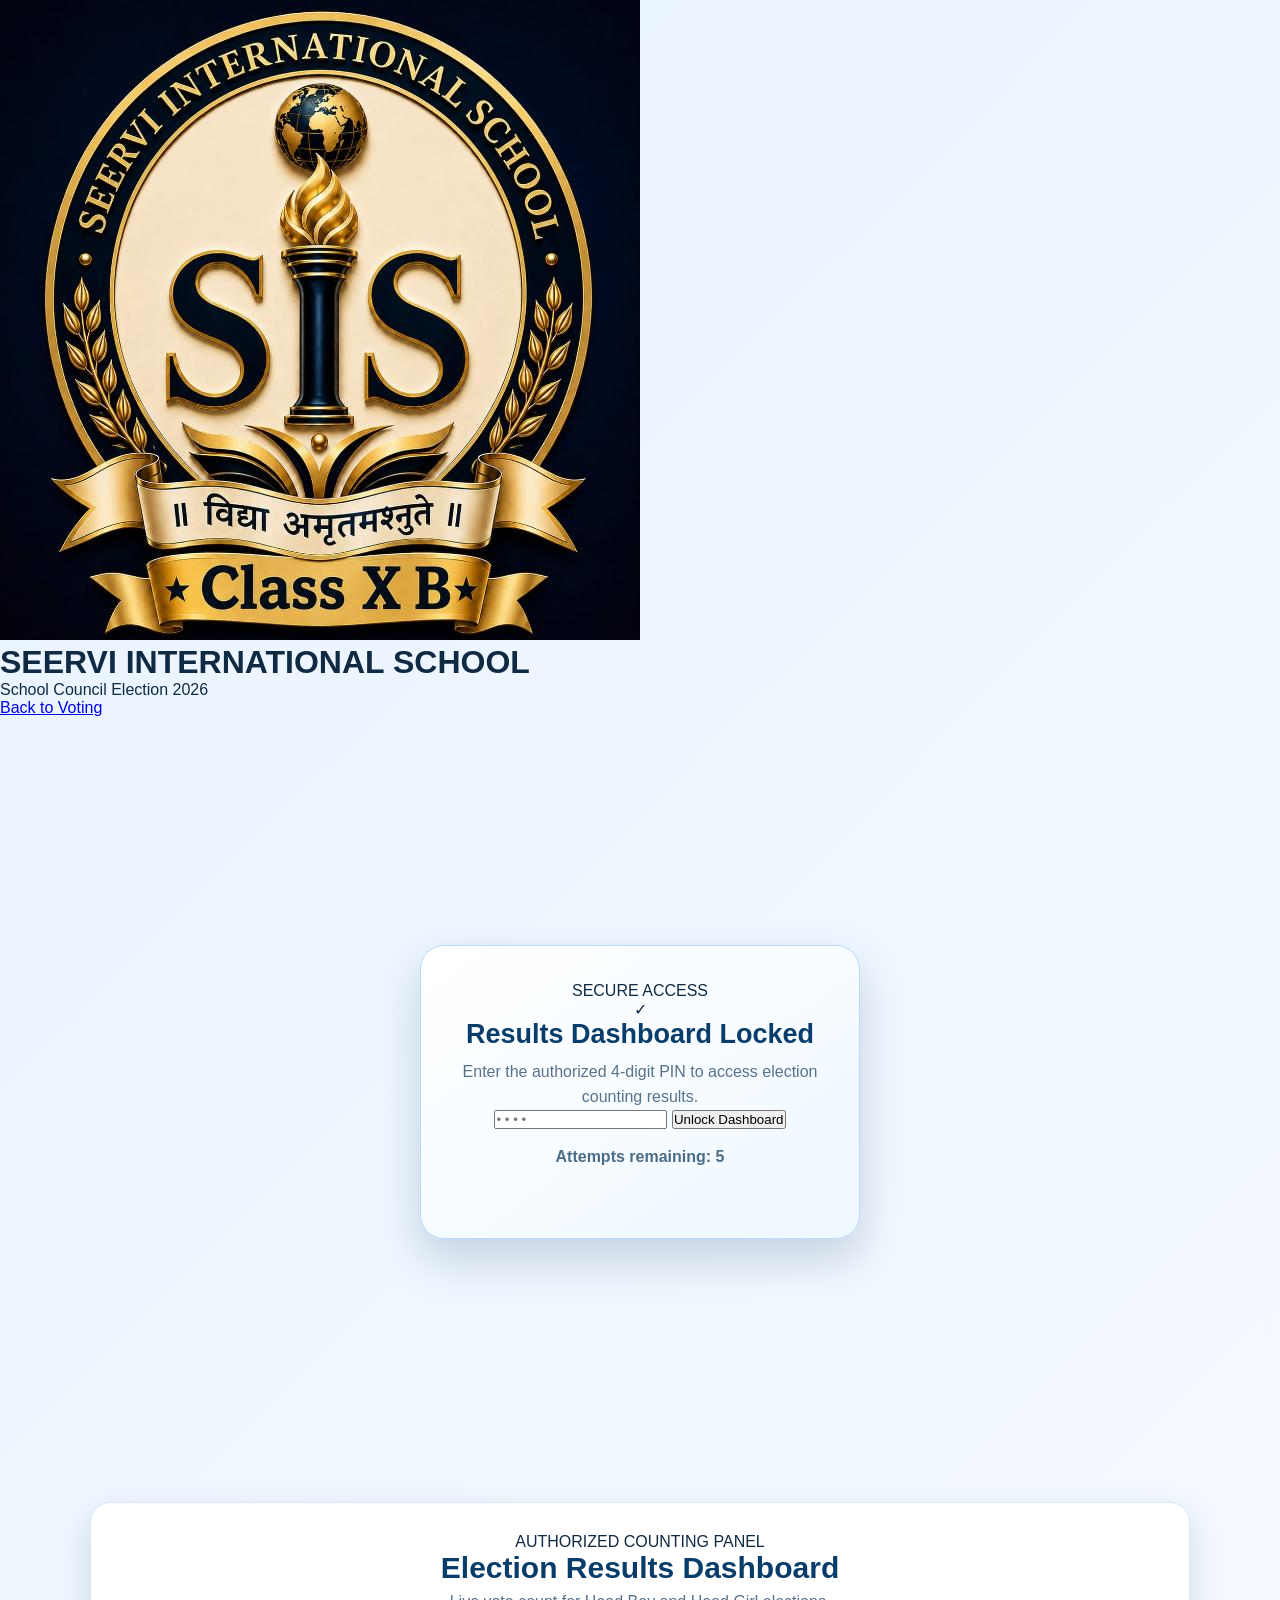
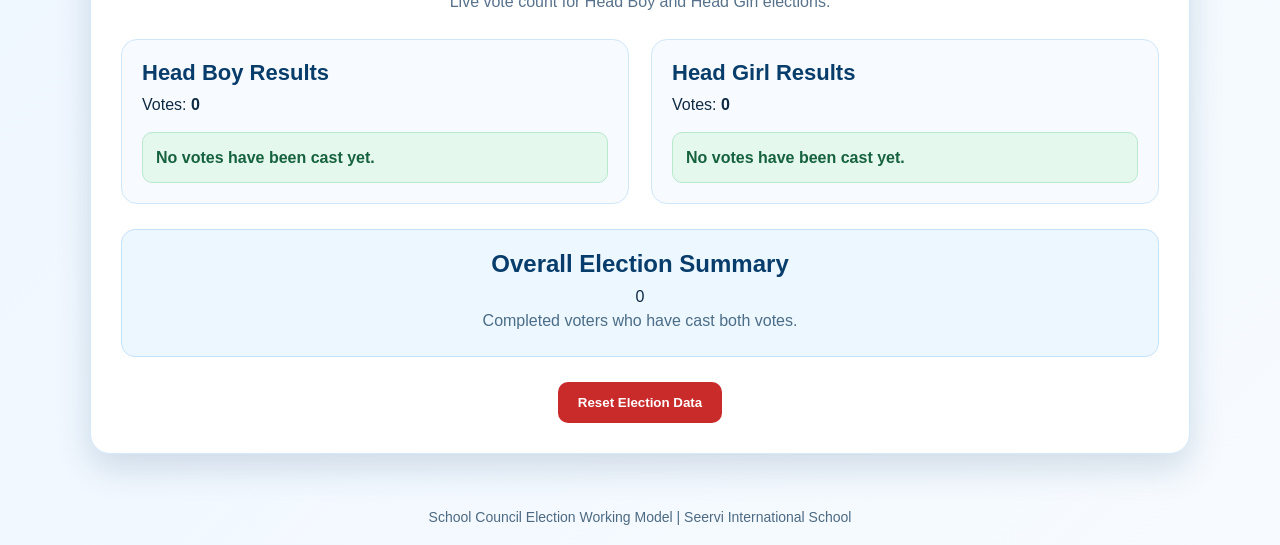
==== commit 8ecfb041: "Update dashboard.html" ====
--- a/dashboard.html
+++ b/dashboard.html
@@ -11,7 +11,7 @@
 
   <header class="site-header">
     <div class="brand-area">
-      <img src="logo.png" alt="Seervi International School Logo" class="school-logo">
+      <img src="logo.png" alt="School Logo" class="school-logo">
       <div>
         <h1>SEERVI INTERNATIONAL SCHOOL</h1>
         <p>School Council Election 2026</p>
@@ -20,46 +20,40 @@
     <a href="index.html" class="dashboard-link">Back to Voting</a>
   </header>
 
-  <!-- PIN LOCK SCREEN -->
   <section id="pinScreen" class="pin-screen">
     <div class="pin-card">
-
-      <div id="lockIcon" class="lock-icon">
-        <div class="shield-shape">
-          <div class="keyhole"></div>
-        </div>
+      <div class="security-badge">SECURE ACCESS</div>
+
+      <div class="shield-icon">
+        <div class="shield-check">✓</div>
       </div>
 
-      <h2 id="pinTitle">Dashboard Locked</h2>
-      <p id="pinText">
-        Enter the authorized 4-digit counting PIN to view election results.
-      </p>
+      <h2 id="pinTitle">Results Dashboard Locked</h2>
+      <p id="pinText">Enter the authorized 4-digit PIN to access election counting results.</p>
 
       <input
         type="password"
         id="pinInput"
         maxlength="4"
         inputmode="numeric"
-        placeholder="Enter 4-digit PIN"
         autocomplete="off"
+        placeholder="• • • •"
       >
 
-      <button id="pinButton" class="vote-btn" onclick="checkPin()">
+      <button id="pinButton" class="unlock-btn" type="button">
         Unlock Dashboard
       </button>
 
       <p id="attemptText" class="attempt-text">Attempts remaining: 5</p>
       <p id="pinMessage" class="pin-message"></p>
-
     </div>
   </section>
 
-  <!-- ACTUAL DASHBOARD -->
-  <main id="dashboardContent" class="main-container" style="display: none;">
+  <main id="dashboardContent" class="main-container hidden">
 
     <section class="dashboard-box">
-
       <div class="evm-title">
+        <span class="small-label">AUTHORIZED COUNTING PANEL</span>
         <h2>Election Results Dashboard</h2>
         <p>Live vote count for Head Boy and Head Girl elections.</p>
       </div>
@@ -67,42 +61,34 @@
       <div class="dashboard-grid">
 
         <section class="result-panel">
-          <h2>Head Boy Election Results</h2>
-          <p class="total-votes">
-            Total Votes Cast: <span id="headBoyTotal">0</span>
-          </p>
-          <div id="headBoyResults"></div>
-          <div class="winner-box" id="headBoyWinner">
-            Winner will appear here.
+          <div class="panel-heading">
+            <h2>Head Boy Results</h2>
+            <span class="vote-pill">Votes: <strong id="headBoyTotal">0</strong></span>
           </div>
+          <div id="headBoyResults" class="results-list"></div>
+          <div id="headBoyWinner" class="winner-box">No votes have been cast yet.</div>
         </section>
 
         <section class="result-panel">
-          <h2>Head Girl Election Results</h2>
-          <p class="total-votes">
-            Total Votes Cast: <span id="headGirlTotal">0</span>
-          </p>
-          <div id="headGirlResults"></div>
-          <div class="winner-box" id="headGirlWinner">
-            Winner will appear here.
+          <div class="panel-heading">
+            <h2>Head Girl Results</h2>
+            <span class="vote-pill">Votes: <strong id="headGirlTotal">0</strong></span>
           </div>
+          <div id="headGirlResults" class="results-list"></div>
+          <div id="headGirlWinner" class="winner-box">No votes have been cast yet.</div>
         </section>
 
       </div>
 
-      <div class="overall-summary">
+      <section class="overall-summary">
         <h2>Overall Election Summary</h2>
-        <p>
-          Completed Voters:
-          <strong id="completedVoters">0</strong>
-        </p>
-        <p>Dashboard updates automatically every second.</p>
-      </div>
-
-      <button class="reset-btn" onclick="resetElection()">
+        <div class="summary-number" id="completedVoters">0</div>
+        <p>Completed voters who have cast both votes.</p>
+      </section>
+
+      <button id="resetButton" class="reset-btn" type="button">
         Reset Election Data
       </button>
-
     </section>
 
   </main>
@@ -114,11 +100,10 @@
   <script>
     const DASHBOARD_PIN = "2026";
     const MAX_ATTEMPTS = 5;
-    const LOCK_TIME_MINUTES = 5;
+    const LOCK_TIME = 5 * 60 * 1000;
 
     const HEAD_BOY_KEY = "seervi_headboy_votes";
     const HEAD_GIRL_KEY = "seervi_headgirl_votes";
-
     const PIN_ATTEMPTS_KEY = "seervi_dashboard_pin_attempts";
     const PIN_LOCK_KEY = "seervi_dashboard_pin_lock_until";
 
@@ -136,286 +121,193 @@
 
     let dashboardOpened = false;
 
-    function setNormalIcon() {
-      const icon = document.getElementById("lockIcon");
-
-      if (icon) {
-        icon.innerHTML =
-          "<div class='shield-shape'><div class='keyhole'></div></div>";
-      }
-    }
-
-    function showStatus(type, title, text) {
-      const card = document.querySelector(".pin-card");
-      const icon = document.getElementById("lockIcon");
-      const pinTitle = document.getElementById("pinTitle");
-      const pinText = document.getElementById("pinText");
-      const message = document.getElementById("pinMessage");
-
-      card.classList.remove(
-        "access-granted",
-        "access-denied",
-        "access-locked"
-      );
-
-      if (type === "access-granted") {
-        card.classList.add("access-granted");
-        icon.innerHTML = "<div class='status-tick'>✓</div>";
-        pinTitle.textContent = title;
-        pinText.textContent = text;
-        message.textContent = "";
-        return;
-      }
-
-      if (type === "access-denied") {
-        card.classList.add("access-denied");
-        icon.innerHTML = "<div class='status-cross'>!</div>";
-        pinTitle.textContent = title;
-        pinText.textContent = text;
-        message.textContent = "Please enter the correct 4-digit PIN.";
-        return;
-      }
-
-      if (type === "access-locked") {
-        card.classList.add("access-locked");
-        icon.innerHTML = "<div class='status-lock'>×</div>";
-        pinTitle.textContent = title;
-        pinText.textContent = text;
-        message.textContent = "Security lock is active.";
-        return;
-      }
-
-      setNormalIcon();
-      pinTitle.textContent = "Dashboard Locked";
-      pinText.textContent =
-        "Enter the authorized 4-digit counting PIN to view election results.";
-      message.textContent = "";
-    }
+    const pinScreen = document.getElementById("pinScreen");
+    const dashboardContent = document.getElementById("dashboardContent");
+    const pinInput = document.getElementById("pinInput");
+    const pinButton = document.getElementById("pinButton");
+    const pinTitle = document.getElementById("pinTitle");
+    const pinText = document.getElementById("pinText");
+    const pinMessage = document.getElementById("pinMessage");
+    const attemptText = document.getElementById("attemptText");
+    const resetButton = document.getElementById("resetButton");
 
     function getAttempts() {
       return Number(localStorage.getItem(PIN_ATTEMPTS_KEY)) || 0;
     }
 
-    function setAttempts(value) {
-      localStorage.setItem(PIN_ATTEMPTS_KEY, value);
-    }
-
     function getLockUntil() {
       return Number(localStorage.getItem(PIN_LOCK_KEY)) || 0;
     }
 
-    function updateAttemptText() {
-      const attempts = getAttempts();
-      const remaining = Math.max(0, MAX_ATTEMPTS - attempts);
-
-      document.getElementById("attemptText").textContent =
-        "Attempts remaining: " + remaining;
-    }
-
-    function checkLockStatus() {
+    function setMessage(type, title, text, note) {
+      pinTitle.textContent = title;
+      pinText.textContent = text;
+      pinMessage.textContent = note || "";
+      pinMessage.className = "pin-message " + type;
+    }
+
+    function updateAttempts() {
+      const remaining = Math.max(0, MAX_ATTEMPTS - getAttempts());
+      attemptText.textContent = "Attempts remaining: " + remaining;
+    }
+
+    function lockDashboard() {
       const lockUntil = getLockUntil();
       const now = Date.now();
 
-      const pinInput = document.getElementById("pinInput");
-      const pinButton = document.getElementById("pinButton");
-      const attemptText = document.getElementById("attemptText");
-
-      if (lockUntil > now) {
-        const secondsLeft = Math.ceil((lockUntil - now) / 1000);
-        const minutes = Math.floor(secondsLeft / 60);
-        const seconds = secondsLeft % 60;
-
-        pinInput.disabled = true;
-        pinButton.disabled = true;
-
-        attemptText.textContent =
-          "Dashboard locked for " + minutes + "m " + seconds + "s";
-
-        showStatus(
-          "access-locked",
-          "Security Alert",
-          "Unauthorized access attempts detected. Dashboard has been temporarily locked."
-        );
-
-        return true;
-      }
-
-      if (lockUntil !== 0) {
+      if (lockUntil <= now) {
         localStorage.removeItem(PIN_LOCK_KEY);
         localStorage.removeItem(PIN_ATTEMPTS_KEY);
-
         pinInput.disabled = false;
         pinButton.disabled = false;
-
-        showStatus("normal");
-      }
-
-      return false;
+        updateAttempts();
+        return false;
+      }
+
+      const remainingMs = lockUntil - now;
+      const totalSeconds = Math.ceil(remainingMs / 1000);
+      const minutes = Math.floor(totalSeconds / 60);
+      const seconds = totalSeconds % 60;
+
+      pinInput.disabled = true;
+      pinButton.disabled = true;
+
+      setMessage(
+        "denied",
+        "Dashboard Temporarily Locked",
+        "Too many incorrect PIN attempts were entered.",
+        "Try again after " + minutes + "m " + seconds + "s"
+      );
+
+      attemptText.textContent = "Security lock active";
+      return true;
+    }
+
+    function openDashboard() {
+      setMessage(
+        "granted",
+        "Access Granted",
+        "Authorized result access verified successfully.",
+        "Opening dashboard..."
+      );
+
+      pinInput.disabled = true;
+      pinButton.disabled = true;
+
+      setTimeout(function () {
+        pinScreen.classList.add("hidden");
+        dashboardContent.classList.remove("hidden");
+        dashboardOpened = true;
+        updateDashboard();
+      }, 700);
     }
 
     function checkPin() {
-      if (checkLockStatus()) return;
-
-      const pinInput = document.getElementById("pinInput");
+      if (lockDashboard()) return;
+
       const enteredPin = pinInput.value.trim();
 
-      if (enteredPin.length !== 4) {
-        showStatus(
-          "access-denied",
+      if (enteredPin !== DASHBOARD_PIN) {
+        const attempts = getAttempts() + 1;
+        localStorage.setItem(PIN_ATTEMPTS_KEY, attempts);
+        pinInput.value = "";
+
+        if (attempts >= MAX_ATTEMPTS) {
+          localStorage.setItem(PIN_LOCK_KEY, Date.now() + LOCK_TIME);
+          lockDashboard();
+          return;
+        }
+
+        setMessage(
+          "denied",
           "Access Denied",
-          "Please enter a valid 4-digit PIN."
+          "The PIN entered is incorrect.",
+          "Unauthorized attempt recorded."
         );
 
-        pinInput.value = "";
+        updateAttempts();
+        pinInput.focus();
         return;
       }
 
-      if (enteredPin === DASHBOARD_PIN) {
-        localStorage.removeItem(PIN_ATTEMPTS_KEY);
-
-        showStatus(
-          "access-granted",
-          "Access Granted",
-          "Authorized result access verified successfully."
-        );
-
-        pinInput.disabled = true;
-        document.getElementById("pinButton").disabled = true;
-
-        document.getElementById("attemptText").textContent =
-          "Opening secure dashboard...";
-
-        setTimeout(function () {
-          document.getElementById("pinScreen").style.display = "none";
-          document.getElementById("dashboardContent").style.display = "block";
-
-          dashboardOpened = true;
-          updateDashboard();
-        }, 900);
-
-        return;
-      }
-
-      const attempts = getAttempts() + 1;
-      setAttempts(attempts);
-
-      pinInput.value = "";
-
-      if (attempts >= MAX_ATTEMPTS) {
-        const lockUntil =
-          Date.now() + (LOCK_TIME_MINUTES * 60 * 1000);
-
-        localStorage.setItem(PIN_LOCK_KEY, lockUntil);
-        checkLockStatus();
-        return;
-      }
-
-      showStatus(
-        "access-denied",
-        "Access Denied",
-        "Incorrect PIN. Unauthorized access attempt recorded."
-      );
-
-      updateAttemptText();
-      pinInput.focus();
-    }
-
-    function getVotes(storageKey, candidates) {
-      const savedVotes = localStorage.getItem(storageKey);
-
-      const emptyVotes = {};
-
-      candidates.forEach(function(candidate) {
-        emptyVotes[candidate] = 0;
+      localStorage.removeItem(PIN_ATTEMPTS_KEY);
+      openDashboard();
+    }
+
+    function getVotes(key, candidates) {
+      const blankVotes = {};
+
+      candidates.forEach(function (candidate) {
+        blankVotes[candidate] = 0;
       });
 
-      if (!savedVotes) {
-        return emptyVotes;
-      }
-
       try {
-        const parsedVotes = JSON.parse(savedVotes);
-
-        candidates.forEach(function(candidate) {
-          emptyVotes[candidate] =
-            Number(parsedVotes[candidate]) || 0;
+        const saved = localStorage.getItem(key);
+
+        if (!saved) return blankVotes;
+
+        const parsed = JSON.parse(saved);
+
+        candidates.forEach(function (candidate) {
+          blankVotes[candidate] = Number(parsed[candidate]) || 0;
         });
 
-        return emptyVotes;
+        return blankVotes;
       } catch (error) {
-        return emptyVotes;
-      }
-    }
-
-    function renderResults(
-      storageKey,
-      candidates,
-      resultElementId,
-      totalElementId,
-      winnerElementId
-    ) {
-      const votes = getVotes(storageKey, candidates);
-
-      const resultElement =
-        document.getElementById(resultElementId);
-
-      const totalElement =
-        document.getElementById(totalElementId);
-
-      const winnerElement =
-        document.getElementById(winnerElementId);
+        return blankVotes;
+      }
+    }
+
+    function renderResults(key, candidates, resultId, totalId, winnerId) {
+      const votes = getVotes(key, candidates);
+      const resultBox = document.getElementById(resultId);
+      const totalBox = document.getElementById(totalId);
+      const winnerBox = document.getElementById(winnerId);
 
       let totalVotes = 0;
-      let highestVotes = -1;
+      let highestVotes = 0;
       let leaders = [];
 
-      candidates.forEach(function(candidate) {
+      candidates.forEach(function (candidate) {
         totalVotes += votes[candidate];
 
         if (votes[candidate] > highestVotes) {
           highestVotes = votes[candidate];
           leaders = [candidate];
-        } else if (votes[candidate] === highestVotes) {
+        } else if (votes[candidate] === highestVotes && highestVotes > 0) {
           leaders.push(candidate);
         }
       });
 
-      totalElement.textContent = totalVotes;
-      resultElement.innerHTML = "";
-
-      candidates.forEach(function(candidate) {
-        const voteCount = votes[candidate];
-
-        const percentage =
-          totalVotes === 0
-            ? 0
-            : Math.round((voteCount / totalVotes) * 100);
+      totalBox.textContent = totalVotes;
+      resultBox.innerHTML = "";
+
+      candidates.forEach(function (candidate) {
+        const count = votes[candidate];
+        const percent = totalVotes === 0 ? 0 : Math.round((count / totalVotes) * 100);
 
         const row = document.createElement("div");
         row.className = "result-row";
 
         row.innerHTML =
-          "<div class='result-name'>" + candidate + "</div>" +
+          "<div class='result-topline'>" +
+            "<span class='result-name'>" + candidate + "</span>" +
+            "<strong class='result-votes'>" + count + "</strong>" +
+          "</div>" +
           "<div class='result-bar-area'>" +
-          "<div class='result-bar' style='width:" + percentage + "%'></div>" +
+            "<div class='result-bar' style='width:" + percent + "%'></div>" +
           "</div>" +
-          "<div class='result-votes'>" + voteCount + "</div>";
-
-        resultElement.appendChild(row);
+          "<div class='result-percent'>" + percent + "% votes</div>";
+
+        resultBox.appendChild(row);
       });
 
       if (totalVotes === 0) {
-        winnerElement.textContent = "No votes have been cast yet.";
+        winnerBox.textContent = "No votes have been cast yet.";
       } else if (leaders.length > 1) {
-        winnerElement.textContent =
-          "Current Tie: " + leaders.join(", ");
+        winnerBox.textContent = "Current tie: " + leaders.join(", ");
       } else {
-        winnerElement.textContent =
-          "Current Leader: " +
-          leaders[0] +
-          " with " +
-          highestVotes +
-          " votes";
+        winnerBox.textContent = "Current leader: " + leaders[0] + " with " + highestVotes + " votes.";
       }
 
       return totalVotes;
@@ -424,7 +316,7 @@
     function updateDashboard() {
       if (!dashboardOpened) return;
 
-      const headBoyTotal = renderResults(
+      const boyVotes = renderResults(
         HEAD_BOY_KEY,
         headBoyCandidates,
         "headBoyResults",
@@ -432,7 +324,7 @@
         "headBoyWinner"
       );
 
-      const headGirlTotal = renderResults(
+      const girlVotes = renderResults(
         HEAD_GIRL_KEY,
         headGirlCandidates,
         "headGirlResults",
@@ -440,16 +332,13 @@
         "headGirlWinner"
       );
 
-      document.getElementById("completedVoters").textContent =
-        Math.min(headBoyTotal, headGirlTotal);
+      document.getElementById("completedVoters").textContent = Math.min(boyVotes, girlVotes);
     }
 
     function resetElection() {
-      const confirmation = confirm(
-        "Are you sure you want to permanently reset all election votes?"
-      );
-
-      if (!confirmation) return;
+      const sure = confirm("Reset all Head Boy and Head Girl votes permanently?");
+
+      if (!sure) return;
 
       localStorage.removeItem(HEAD_BOY_KEY);
       localStorage.removeItem(HEAD_GIRL_KEY);
@@ -457,34 +346,32 @@
       localStorage.removeItem("seervi_election_completed");
 
       updateDashboard();
-      alert("Election data has been reset successfully.");
-    }
-
-    document.addEventListener("DOMContentLoaded", function() {
-      const pinInput = document.getElementById("pinInput");
-
-      setNormalIcon();
-      checkLockStatus();
-      updateAttemptText();
-
-      pinInput.addEventListener("input", function() {
-        this.value = this.value.replace(/[^0-9]/g, "");
-      });
-
-      pinInput.addEventListener("keydown", function(event) {
-        if (event.key === "Enter") {
-          checkPin();
-        }
-      });
-
-      setInterval(function() {
-        checkLockStatus();
-      }, 1000);
-
-      setInterval(function() {
-        updateDashboard();
-      }, 1000);
+      alert("Election data reset successfully.");
+    }
+
+    pinButton.addEventListener("click", checkPin);
+
+    pinInput.addEventListener("input", function () {
+      this.value = this.value.replace(/[^0-9]/g, "");
     });
+
+    pinInput.addEventListener("keydown", function (event) {
+      if (event.key === "Enter") {
+        checkPin();
+      }
+    });
+
+    resetButton.addEventListener("click", resetElection);
+
+    updateAttempts();
+    lockDashboard();
+
+    setInterval(function () {
+      if (!dashboardOpened) {
+        lockDashboard();
+      }
+      updateDashboard();
+    }, 1000);
   </script>
 
 </body>
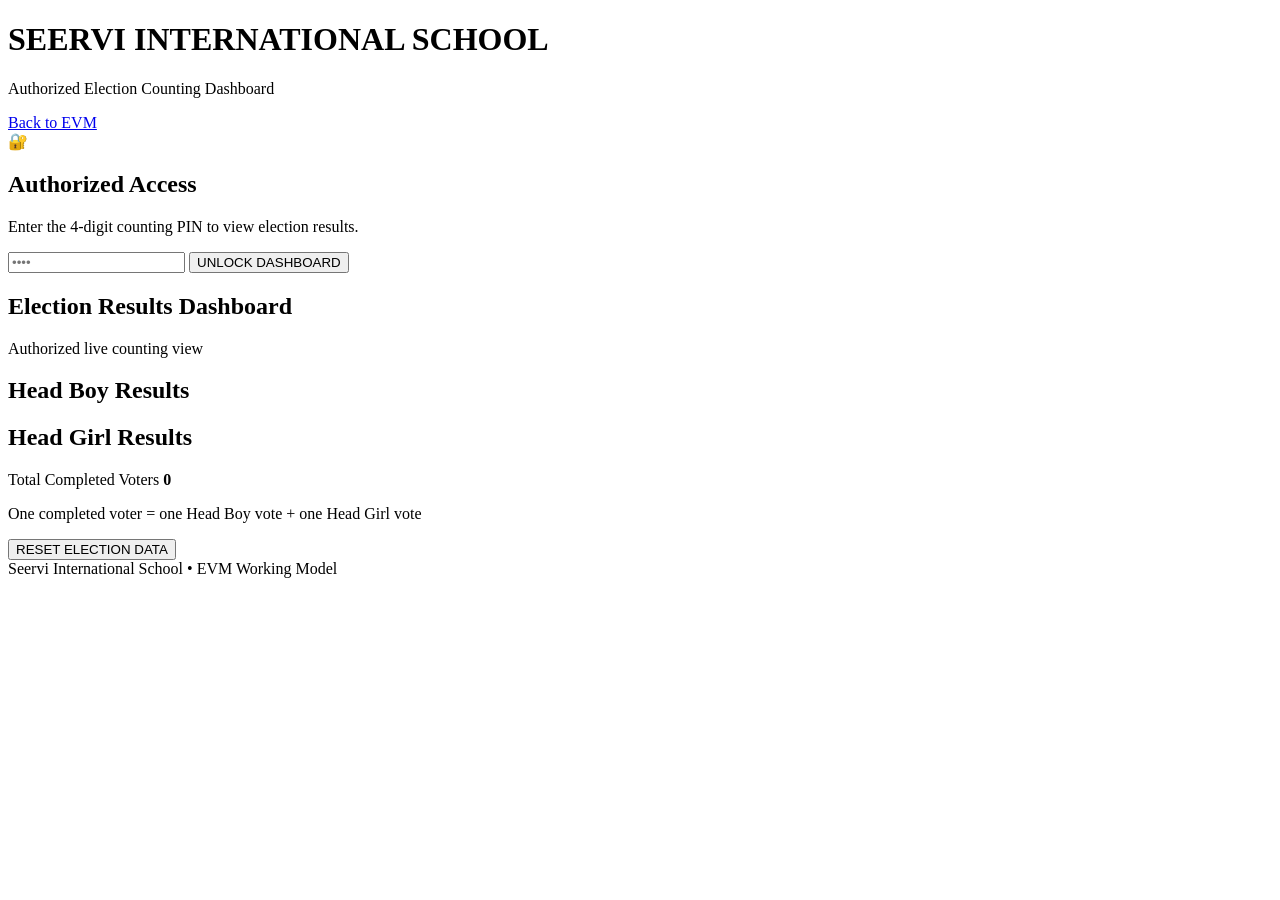
==== commit 10fd5806: "Create dashboard.html" ====
--- a/dashboard.html
+++ b/dashboard.html
@@ -3,375 +3,401 @@
 <head>
   <meta charset="UTF-8">
   <meta name="viewport" content="width=device-width, initial-scale=1.0">
-  <title>Election Dashboard | Seervi International School</title>
+  <title>Counting Dashboard | Seervi International School</title>
   <link rel="stylesheet" href="style.css">
 </head>
 
 <body>
 
-  <header class="site-header">
-    <div class="brand-area">
-      <img src="logo.png" alt="School Logo" class="school-logo">
-      <div>
-        <h1>SEERVI INTERNATIONAL SCHOOL</h1>
-        <p>School Council Election 2026</p>
-      </div>
+  <header class="header">
+    <div>
+      <h1>SEERVI INTERNATIONAL SCHOOL</h1>
+      <p>Authorized Election Counting Dashboard</p>
     </div>
-    <a href="index.html" class="dashboard-link">Back to Voting</a>
+
+    <a class="dashlink" href="index.html">Back to EVM</a>
   </header>
 
-  <section id="pinScreen" class="pin-screen">
+  <!-- PIN ACCESS SCREEN -->
+  <section class="pin-screen" id="pinScreen">
     <div class="pin-card">
-      <div class="security-badge">SECURE ACCESS</div>
-
-      <div class="shield-icon">
-        <div class="shield-check">✓</div>
-      </div>
-
-      <h2 id="pinTitle">Results Dashboard Locked</h2>
-      <p id="pinText">Enter the authorized 4-digit PIN to access election counting results.</p>
+      <div class="shield">🔐</div>
+
+      <h2>Authorized Access</h2>
+      <p>Enter the 4-digit counting PIN to view election results.</p>
 
       <input
+        id="p"
         type="password"
-        id="pinInput"
         maxlength="4"
         inputmode="numeric"
+        placeholder="••••"
         autocomplete="off"
-        placeholder="• • • •"
       >
 
-      <button id="pinButton" class="unlock-btn" type="button">
-        Unlock Dashboard
+      <button class="unlock" id="unlockButton" onclick="go()">
+        UNLOCK DASHBOARD
       </button>
 
-      <p id="attemptText" class="attempt-text">Attempts remaining: 5</p>
-      <p id="pinMessage" class="pin-message"></p>
+      <p class="msg" id="m"></p>
     </div>
   </section>
 
-  <main id="dashboardContent" class="main-container hidden">
-
-    <section class="dashboard-box">
-      <div class="evm-title">
-        <span class="small-label">AUTHORIZED COUNTING PANEL</span>
+  <!-- RESULTS DASHBOARD -->
+  <main class="wrap dashboard" id="dash">
+    <section class="box">
+
+      <div class="title">
         <h2>Election Results Dashboard</h2>
-        <p>Live vote count for Head Boy and Head Girl elections.</p>
+        <p>Authorized live counting view</p>
       </div>
 
-      <div class="dashboard-grid">
-
-        <section class="result-panel">
-          <div class="panel-heading">
-            <h2>Head Boy Results</h2>
-            <span class="vote-pill">Votes: <strong id="headBoyTotal">0</strong></span>
-          </div>
-          <div id="headBoyResults" class="results-list"></div>
-          <div id="headBoyWinner" class="winner-box">No votes have been cast yet.</div>
+      <div class="dashgrid">
+
+        <!-- HEAD BOY RESULTS -->
+        <section class="panel">
+          <h2>Head Boy Results</h2>
+          <div id="boys"></div>
         </section>
 
-        <section class="result-panel">
-          <div class="panel-heading">
-            <h2>Head Girl Results</h2>
-            <span class="vote-pill">Votes: <strong id="headGirlTotal">0</strong></span>
-          </div>
-          <div id="headGirlResults" class="results-list"></div>
-          <div id="headGirlWinner" class="winner-box">No votes have been cast yet.</div>
+        <!-- HEAD GIRL RESULTS -->
+        <section class="panel">
+          <h2>Head Girl Results</h2>
+          <div id="girls"></div>
         </section>
 
       </div>
 
-      <section class="overall-summary">
-        <h2>Overall Election Summary</h2>
-        <div class="summary-number" id="completedVoters">0</div>
-        <p>Completed voters who have cast both votes.</p>
-      </section>
-
-      <button id="resetButton" class="reset-btn" type="button">
-        Reset Election Data
+      <div class="summary">
+        Total Completed Voters
+        <b id="total">0</b>
+        <p>One completed voter = one Head Boy vote + one Head Girl vote</p>
+      </div>
+
+      <button class="reset" onclick="resetElection()">
+        RESET ELECTION DATA
       </button>
+
     </section>
-
   </main>
 
   <footer>
-    <p>School Council Election Working Model | Seervi International School</p>
+    Seervi International School • EVM Working Model
   </footer>
 
   <script>
-    const DASHBOARD_PIN = "2026";
+    /* =====================================================
+       SETTINGS
+    ===================================================== */
+
+    const CORRECT_PIN = "2026"; /* Isko counting se pehle change kar sakta hai */
     const MAX_ATTEMPTS = 5;
-    const LOCK_TIME = 5 * 60 * 1000;
-
-    const HEAD_BOY_KEY = "seervi_headboy_votes";
-    const HEAD_GIRL_KEY = "seervi_headgirl_votes";
-    const PIN_ATTEMPTS_KEY = "seervi_dashboard_pin_attempts";
-    const PIN_LOCK_KEY = "seervi_dashboard_pin_lock_until";
-
-    const headBoyCandidates = [
+    const LOCK_TIME = 5 * 60 * 1000; /* 5 minutes */
+
+    const DASHBOARD_LOCK_KEY = "seervi_dashboard_locked_until";
+
+    const HEAD_BOY_STORAGE_KEY = "seervi_headboy_votes";
+    const HEAD_GIRL_STORAGE_KEY = "seervi_headgirl_votes";
+
+    const headBoyNames = [
       "Yaduraaj Singh Charan",
       "Rana Aaditya Singh"
     ];
 
-    const headGirlCandidates = [
+    const headGirlNames = [
       "Khushi",
       "Disha",
       "Meherdeep Kaur",
       "Paridhi"
     ];
 
-    let dashboardOpened = false;
-
-    const pinScreen = document.getElementById("pinScreen");
-    const dashboardContent = document.getElementById("dashboardContent");
-    const pinInput = document.getElementById("pinInput");
-    const pinButton = document.getElementById("pinButton");
-    const pinTitle = document.getElementById("pinTitle");
-    const pinText = document.getElementById("pinText");
-    const pinMessage = document.getElementById("pinMessage");
-    const attemptText = document.getElementById("attemptText");
-    const resetButton = document.getElementById("resetButton");
-
-    function getAttempts() {
-      return Number(localStorage.getItem(PIN_ATTEMPTS_KEY)) || 0;
-    }
-
-    function getLockUntil() {
-      return Number(localStorage.getItem(PIN_LOCK_KEY)) || 0;
-    }
-
-    function setMessage(type, title, text, note) {
-      pinTitle.textContent = title;
-      pinText.textContent = text;
-      pinMessage.textContent = note || "";
-      pinMessage.className = "pin-message " + type;
-    }
-
-    function updateAttempts() {
-      const remaining = Math.max(0, MAX_ATTEMPTS - getAttempts());
-      attemptText.textContent = "Attempts remaining: " + remaining;
-    }
-
-    function lockDashboard() {
-      const lockUntil = getLockUntil();
-      const now = Date.now();
-
-      if (lockUntil <= now) {
-        localStorage.removeItem(PIN_LOCK_KEY);
-        localStorage.removeItem(PIN_ATTEMPTS_KEY);
-        pinInput.disabled = false;
-        pinButton.disabled = false;
-        updateAttempts();
-        return false;
-      }
-
-      const remainingMs = lockUntil - now;
-      const totalSeconds = Math.ceil(remainingMs / 1000);
-      const minutes = Math.floor(totalSeconds / 60);
-      const seconds = totalSeconds % 60;
+    let wrongAttempts = 0;
+    let dashboardLockTimer = null;
+
+    const pinInput = document.getElementById("p");
+    const message = document.getElementById("m");
+    const unlockButton = document.getElementById("unlockButton");
+
+    /* =====================================================
+       PIN STATUS UI
+    ===================================================== */
+
+    function showMessage(type, text) {
+      message.className = "msg " + type;
+      message.textContent = text;
+    }
+
+    function clearMessage() {
+      message.className = "msg";
+      message.textContent = "";
+    }
+
+    /* =====================================================
+       5 MINUTE LOCK SYSTEM
+    ===================================================== */
+
+    function getLockEndTime() {
+      return Number(localStorage.getItem(DASHBOARD_LOCK_KEY) || 0);
+    }
+
+    function formatTime(seconds) {
+      const mins = Math.floor(seconds / 60);
+      const secs = seconds % 60;
+
+      return mins + ":" + String(secs).padStart(2, "0");
+    }
+
+    function startLockCountdown() {
+      clearInterval(dashboardLockTimer);
 
       pinInput.disabled = true;
-      pinButton.disabled = true;
-
-      setMessage(
-        "denied",
-        "Dashboard Temporarily Locked",
-        "Too many incorrect PIN attempts were entered.",
-        "Try again after " + minutes + "m " + seconds + "s"
-      );
-
-      attemptText.textContent = "Security lock active";
-      return true;
-    }
-
-    function openDashboard() {
-      setMessage(
-        "granted",
-        "Access Granted",
-        "Authorized result access verified successfully.",
-        "Opening dashboard..."
-      );
-
-      pinInput.disabled = true;
-      pinButton.disabled = true;
-
-      setTimeout(function () {
-        pinScreen.classList.add("hidden");
-        dashboardContent.classList.remove("hidden");
-        dashboardOpened = true;
-        updateDashboard();
-      }, 700);
-    }
-
-    function checkPin() {
-      if (lockDashboard()) return;
-
-      const enteredPin = pinInput.value.trim();
-
-      if (enteredPin !== DASHBOARD_PIN) {
-        const attempts = getAttempts() + 1;
-        localStorage.setItem(PIN_ATTEMPTS_KEY, attempts);
-        pinInput.value = "";
-
-        if (attempts >= MAX_ATTEMPTS) {
-          localStorage.setItem(PIN_LOCK_KEY, Date.now() + LOCK_TIME);
-          lockDashboard();
+      unlockButton.disabled = true;
+
+      function updateLockMessage() {
+        const lockEnd = getLockEndTime();
+        const secondsLeft = Math.max(
+          0,
+          Math.ceil((lockEnd - Date.now()) / 1000)
+        );
+
+        if (secondsLeft <= 0) {
+          clearInterval(dashboardLockTimer);
+
+          localStorage.removeItem(DASHBOARD_LOCK_KEY);
+
+          pinInput.disabled = false;
+          unlockButton.disabled = false;
+          pinInput.value = "";
+
+          wrongAttempts = 0;
+
+          showMessage("granted", "Security lock removed. You may enter the PIN now.");
           return;
         }
 
-        setMessage(
-          "denied",
-          "Access Denied",
-          "The PIN entered is incorrect.",
-          "Unauthorized attempt recorded."
+        showMessage(
+          "locked",
+          "🔒 Security Lock Active — Try again after " +
+          formatTime(secondsLeft)
         );
-
-        updateAttempts();
-        pinInput.focus();
+      }
+
+      updateLockMessage();
+      dashboardLockTimer = setInterval(updateLockMessage, 1000);
+    }
+
+    function isDashboardLocked() {
+      const lockEnd = getLockEndTime();
+
+      if (lockEnd > Date.now()) {
+        startLockCountdown();
+        return true;
+      }
+
+      return false;
+    }
+
+    /* =====================================================
+       PIN CHECK
+    ===================================================== */
+
+    function go() {
+      if (isDashboardLocked()) {
         return;
       }
 
-      localStorage.removeItem(PIN_ATTEMPTS_KEY);
-      openDashboard();
-    }
-
-    function getVotes(key, candidates) {
-      const blankVotes = {};
-
-      candidates.forEach(function (candidate) {
-        blankVotes[candidate] = 0;
-      });
-
-      try {
-        const saved = localStorage.getItem(key);
-
-        if (!saved) return blankVotes;
-
-        const parsed = JSON.parse(saved);
-
-        candidates.forEach(function (candidate) {
-          blankVotes[candidate] = Number(parsed[candidate]) || 0;
-        });
-
-        return blankVotes;
-      } catch (error) {
-        return blankVotes;
-      }
-    }
-
-    function renderResults(key, candidates, resultId, totalId, winnerId) {
-      const votes = getVotes(key, candidates);
-      const resultBox = document.getElementById(resultId);
-      const totalBox = document.getElementById(totalId);
-      const winnerBox = document.getElementById(winnerId);
-
-      let totalVotes = 0;
-      let highestVotes = 0;
-      let leaders = [];
-
-      candidates.forEach(function (candidate) {
-        totalVotes += votes[candidate];
-
-        if (votes[candidate] > highestVotes) {
-          highestVotes = votes[candidate];
-          leaders = [candidate];
-        } else if (votes[candidate] === highestVotes && highestVotes > 0) {
-          leaders.push(candidate);
+      const enteredPin = pinInput.value.trim();
+
+      if (enteredPin === CORRECT_PIN) {
+        clearInterval(dashboardLockTimer);
+
+        wrongAttempts = 0;
+        pinInput.value = "";
+
+        showMessage("granted", "✓ Access Granted");
+
+        setTimeout(() => {
+          document.getElementById("pinScreen").style.display = "none";
+          document.getElementById("dash").style.display = "block";
+
+          renderResults();
+        }, 750);
+
+        return;
+      }
+
+      wrongAttempts++;
+      pinInput.value = "";
+
+      if (wrongAttempts >= MAX_ATTEMPTS) {
+        const lockEnd = Date.now() + LOCK_TIME;
+
+        localStorage.setItem(DASHBOARD_LOCK_KEY, lockEnd);
+
+        showMessage(
+          "locked",
+          "🔒 Security Lock Activated! Dashboard blocked for 5 minutes."
+        );
+
+        startLockCountdown();
+        return;
+      }
+
+      showMessage(
+        "denied",
+        "✕ Access Denied — Wrong PIN. Attempt " +
+        wrongAttempts +
+        " of " +
+        MAX_ATTEMPTS
+      );
+    }
+
+    /* Enter key se bhi unlock */
+    pinInput.addEventListener("keydown", function(event) {
+      if (event.key === "Enter") {
+        go();
+      }
+    });
+
+    /* Page load par check kare ki 5-minute lock active to nahi */
+    if (isDashboardLocked()) {
+      /* Lock screen automatically shown */
+    }
+
+    /* =====================================================
+       RESULTS FUNCTIONS
+    ===================================================== */
+
+    function getVotes(storageKey, candidateCount) {
+      const savedVotes = JSON.parse(localStorage.getItem(storageKey));
+
+      if (!Array.isArray(savedVotes)) {
+        return Array(candidateCount).fill(0);
+      }
+
+      const finalVotes = Array(candidateCount).fill(0);
+
+      for (let i = 0; i < candidateCount; i++) {
+        finalVotes[i] = Number(savedVotes[i] || 0);
+      }
+
+      return finalVotes;
+    }
+
+    function getTotalVotes(votes) {
+      return votes.reduce((total, current) => total + current, 0);
+    }
+
+    function getWinnerText(names, votes) {
+      const total = getTotalVotes(votes);
+
+      if (total === 0) {
+        return "No votes cast yet.";
+      }
+
+      const highestVote = Math.max(...votes);
+      const winnerIndexes = [];
+
+      votes.forEach((vote, index) => {
+        if (vote === highestVote) {
+          winnerIndexes.push(index);
         }
       });
 
-      totalBox.textContent = totalVotes;
-      resultBox.innerHTML = "";
-
-      candidates.forEach(function (candidate) {
-        const count = votes[candidate];
-        const percent = totalVotes === 0 ? 0 : Math.round((count / totalVotes) * 100);
-
-        const row = document.createElement("div");
-        row.className = "result-row";
-
-        row.innerHTML =
-          "<div class='result-topline'>" +
-            "<span class='result-name'>" + candidate + "</span>" +
-            "<strong class='result-votes'>" + count + "</strong>" +
-          "</div>" +
-          "<div class='result-bar-area'>" +
-            "<div class='result-bar' style='width:" + percent + "%'></div>" +
-          "</div>" +
-          "<div class='result-percent'>" + percent + "% votes</div>";
-
-        resultBox.appendChild(row);
+      if (winnerIndexes.length > 1) {
+        return "Current status: Tie between " +
+          winnerIndexes.map(index => names[index]).join(" and ");
+      }
+
+      return "Current leader: " + names[winnerIndexes[0]];
+    }
+
+    function createResultRows(names, votes) {
+      const total = getTotalVotes(votes);
+
+      let html = "";
+
+      names.forEach((name, index) => {
+        const voteCount = votes[index];
+        const percent = total === 0
+          ? 0
+          : Math.round((voteCount / total) * 100);
+
+        html += `
+          <div class="row">
+            <div class="top">
+              <span>${name}</span>
+              <span>${voteCount} vote${voteCount === 1 ? "" : "s"}</span>
+            </div>
+
+            <div class="barbg">
+              <div class="bar" style="width: ${percent}%"></div>
+            </div>
+          </div>
+        `;
       });
 
-      if (totalVotes === 0) {
-        winnerBox.textContent = "No votes have been cast yet.";
-      } else if (leaders.length > 1) {
-        winnerBox.textContent = "Current tie: " + leaders.join(", ");
-      } else {
-        winnerBox.textContent = "Current leader: " + leaders[0] + " with " + highestVotes + " votes.";
-      }
-
-      return totalVotes;
-    }
-
-    function updateDashboard() {
-      if (!dashboardOpened) return;
-
-      const boyVotes = renderResults(
-        HEAD_BOY_KEY,
-        headBoyCandidates,
-        "headBoyResults",
-        "headBoyTotal",
-        "headBoyWinner"
-      );
-
-      const girlVotes = renderResults(
-        HEAD_GIRL_KEY,
-        headGirlCandidates,
-        "headGirlResults",
-        "headGirlTotal",
-        "headGirlWinner"
-      );
-
-      document.getElementById("completedVoters").textContent = Math.min(boyVotes, girlVotes);
-    }
+      html += `<div class="winner">${getWinnerText(names, votes)}</div>`;
+
+      return html;
+    }
+
+    function renderResults() {
+      const headBoyVotes = getVotes(
+        HEAD_BOY_STORAGE_KEY,
+        headBoyNames.length
+      );
+
+      const headGirlVotes = getVotes(
+        HEAD_GIRL_STORAGE_KEY,
+        headGirlNames.length
+      );
+
+      document.getElementById("boys").innerHTML = createResultRows(
+        headBoyNames,
+        headBoyVotes
+      );
+
+      document.getElementById("girls").innerHTML = createResultRows(
+        headGirlNames,
+        headGirlVotes
+      );
+
+      const totalHeadBoyVotes = getTotalVotes(headBoyVotes);
+      const totalHeadGirlVotes = getTotalVotes(headGirlVotes);
+
+      /* Completed voter means dono pages par vote */
+      document.getElementById("total").textContent = Math.min(
+        totalHeadBoyVotes,
+        totalHeadGirlVotes
+      );
+    }
+
+    /* =====================================================
+       RESET SYSTEM
+    ===================================================== */
 
     function resetElection() {
-      const sure = confirm("Reset all Head Boy and Head Girl votes permanently?");
-
-      if (!sure) return;
-
-      localStorage.removeItem(HEAD_BOY_KEY);
-      localStorage.removeItem(HEAD_GIRL_KEY);
-      localStorage.removeItem("seervi_election_lock_until");
-      localStorage.removeItem("seervi_election_completed");
-
-      updateDashboard();
-      alert("Election data reset successfully.");
-    }
-
-    pinButton.addEventListener("click", checkPin);
-
-    pinInput.addEventListener("input", function () {
-      this.value = this.value.replace(/[^0-9]/g, "");
-    });
-
-    pinInput.addEventListener("keydown", function (event) {
-      if (event.key === "Enter") {
-        checkPin();
-      }
-    });
-
-    resetButton.addEventListener("click", resetElection);
-
-    updateAttempts();
-    lockDashboard();
-
-    setInterval(function () {
-      if (!dashboardOpened) {
-        lockDashboard();
-      }
-      updateDashboard();
-    }, 1000);
+      const confirmation = confirm(
+        "Are you sure you want to reset ALL election data? This cannot be undone."
+      );
+
+      if (!confirmation) {
+        return;
+      }
+
+      localStorage.removeItem(HEAD_BOY_STORAGE_KEY);
+      localStorage.removeItem(HEAD_GIRL_STORAGE_KEY);
+
+      localStorage.removeItem("seervi_evmlock_until");
+
+      sessionStorage.removeItem("seervi_headboy_voted");
+      sessionStorage.removeItem("seervi_headgirl_voted");
+
+      renderResults();
+
+      alert("Election data has been reset successfully.");
+    }
   </script>
 
 </body>
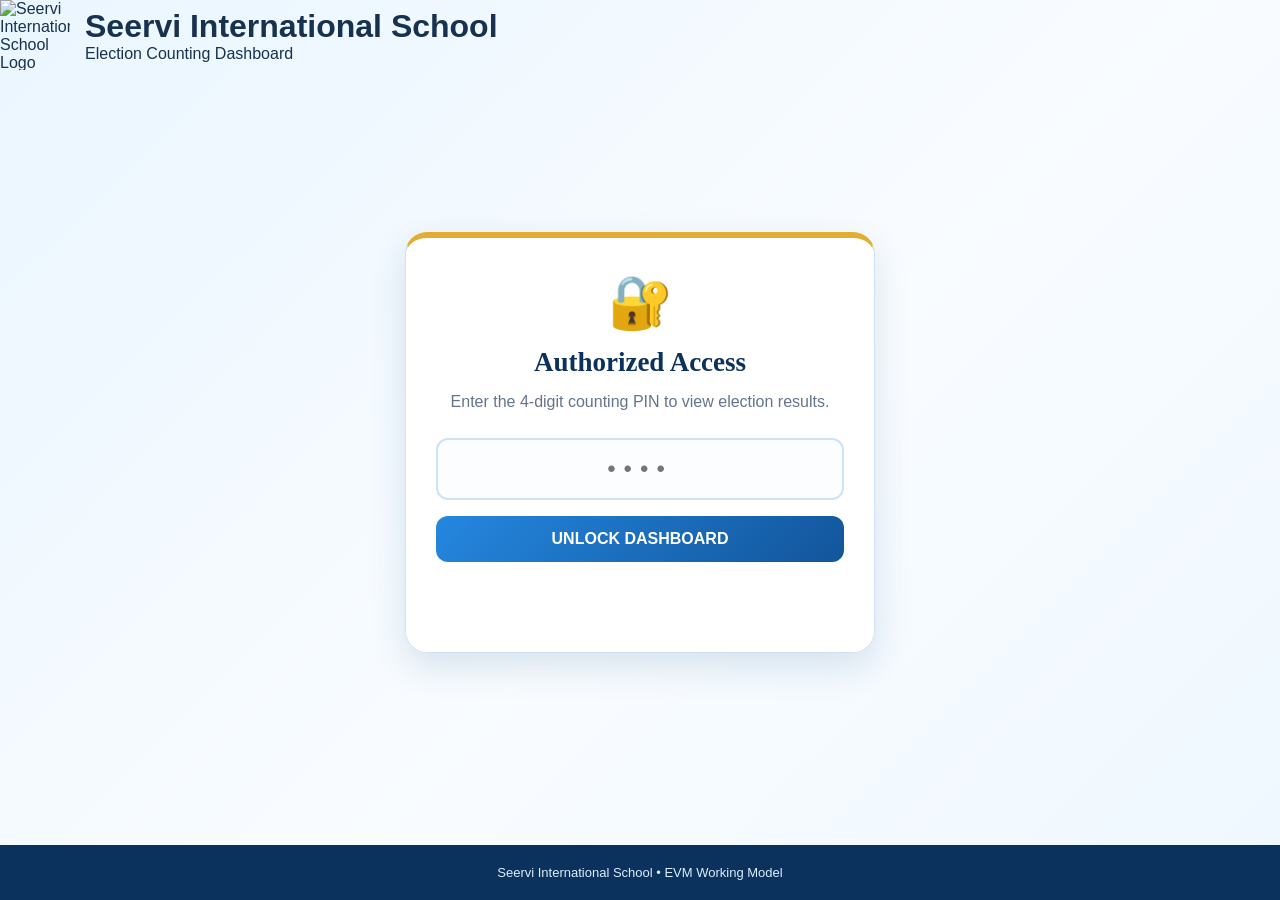
==== commit 2cf5f252: "Update dashboard.html" ====
--- a/dashboard.html
+++ b/dashboard.html
@@ -9,14 +9,16 @@
 
 <body>
 
-  <header class="header">
-    <div>
-      <h1>SEERVI INTERNATIONAL SCHOOL</h1>
-      <p>Authorized Election Counting Dashboard</p>
+<header>
+    <div class="header-left">
+        <img src="school-logo.png" alt="Seervi International School Logo">
+
+        <div>
+            <h1>Seervi International School</h1>
+            <p>Election Counting Dashboard</p>
+        </div>
     </div>
-
-    <a class="dashlink" href="index.html">Back to EVM</a>
-  </header>
+</header>
 
   <!-- PIN ACCESS SCREEN -->
   <section class="pin-screen" id="pinScreen">
--- a/style.css
+++ b/style.css
@@ -0,0 +1,601 @@
+/* =========================================================
+   SEERVI INTERNATIONAL SCHOOL — EVM WORKING MODEL
+   FINAL COMPLETE style.css
+   For: index.html + headgirl.html + dashboard.html
+========================================================= */
+
+* {
+  box-sizing: border-box;
+  margin: 0;
+  padding: 0;
+}
+
+:root {
+  --navy: #0b315d;
+  --navy-2: #155b9d;
+  --blue: #2587df;
+  --blue-dark: #12559b;
+  --light-blue: #eaf6ff;
+  --sky: #f7fbff;
+  --gold: #e2ad32;
+  --gold-light: #f7d96e;
+  --white: #ffffff;
+  --text: #16324f;
+  --muted: #64748b;
+  --border: #cfe2f5;
+  --green: #16834b;
+  --green-light: #e9f9ef;
+  --red: #bf2b2b;
+  --red-light: #fff0f0;
+  --shadow: 0 14px 35px rgba(23, 75, 122, 0.14);
+}
+
+body {
+  min-height: 100vh;
+  background: linear-gradient(135deg, #eaf6ff 0%, #f9fcff 55%, #eef8ff 100%);
+  color: var(--text);
+  font-family: Arial, Helvetica, sans-serif;
+}
+
+button,
+input,
+a {
+  font-family: inherit;
+}
+
+button {
+  -webkit-tap-highlight-color: transparent;
+}
+
+.hidden {
+  display: none !important;
+}
+
+/* ================= HEADER + FOOTER ================= */
+
+.header {
+  min-height: 94px;
+  padding: 15px 6%;
+  display: flex;
+  align-items: center;
+  justify-content: space-between;
+  gap: 18px;
+  background: linear-gradient(110deg, var(--navy), var(--navy-2));
+  border-bottom: 4px solid var(--gold);
+  color: var(--white);
+}
+
+.header h1 {
+  color: var(--white);
+  font-family: Georgia, serif;
+  font-size: 22px;
+  letter-spacing: 0.4px;
+}
+
+.header p {
+  margin-top: 5px;
+  color: #dceeff;
+  font-size: 14px;
+}
+
+.dashlink {
+  display: inline-block;
+  padding: 11px 16px;
+  border: 1px solid rgba(255, 255, 255, 0.62);
+  border-radius: 10px;
+  color: var(--white);
+  text-decoration: none;
+  font-size: 14px;
+  font-weight: 800;
+  transition: 0.2s ease;
+}
+
+.dashlink:hover {
+  background: var(--white);
+  color: var(--navy);
+}
+
+footer {
+  margin-top: 30px;
+  padding: 20px;
+  background: var(--navy);
+  color: #dceeff;
+  text-align: center;
+  font-size: 13px;
+}
+
+/* ================= MAIN VOTING PAGE ================= */
+
+.wrap {
+  width: min(1180px, 92%);
+  margin: 36px auto;
+}
+
+.box {
+  padding: 30px;
+  border: 1px solid var(--border);
+  border-top: 6px solid var(--gold);
+  border-radius: 22px;
+  background: rgba(255, 255, 255, 0.96);
+  box-shadow: var(--shadow);
+}
+
+.title {
+  margin-bottom: 28px;
+  text-align: center;
+}
+
+.title h2 {
+  margin-top: 8px;
+  color: var(--navy);
+  font-family: Georgia, serif;
+  font-size: 32px;
+}
+
+.title p {
+  margin-top: 9px;
+  color: var(--muted);
+  line-height: 1.5;
+}
+
+.note {
+  max-width: 780px;
+  margin: 0 auto 24px;
+  padding: 13px 15px;
+  border-left: 5px solid var(--gold);
+  border-radius: 8px;
+  background: #fff8d9;
+  color: #654b00;
+  font-size: 14px;
+  font-weight: 800;
+  line-height: 1.45;
+  text-align: center;
+}
+
+.grid {
+  display: grid;
+  grid-template-columns: repeat(2, minmax(0, 1fr));
+  gap: 20px;
+}
+
+.candidate {
+  min-height: 265px;
+  padding: 22px;
+  display: flex;
+  flex-direction: column;
+  align-items: center;
+  border: 1px solid var(--border);
+  border-radius: 18px;
+  background: #fbfdff;
+  box-shadow: 0 7px 18px rgba(23, 75, 122, 0.08);
+  text-align: center;
+  transition: transform 0.2s ease, box-shadow 0.2s ease;
+}
+
+.candidate:hover {
+  transform: translateY(-4px);
+  box-shadow: 0 13px 26px rgba(23, 75, 122, 0.16);
+}
+
+.candidate h3 {
+  margin-top: 15px;
+  color: var(--navy);
+  font-family: Georgia, serif;
+  font-size: 22px;
+  line-height: 1.3;
+}
+
+.candidate p {
+  margin-top: 7px;
+  color: var(--muted);
+  font-size: 14px;
+}
+
+.symbol {
+  width: 108px;
+  height: 108px;
+  display: flex;
+  align-items: center;
+  justify-content: center;
+  overflow: hidden;
+  border: 2px solid var(--gold);
+  border-radius: 16px;
+  background: #fffdf4;
+  color: var(--blue-dark);
+  font-size: 13px;
+  font-weight: 900;
+}
+
+.symbol img {
+  width: 100%;
+  height: 100%;
+  object-fit: contain;
+  padding: 8px;
+}
+
+.vote {
+  width: 100%;
+  margin-top: auto;
+  padding: 13px 16px;
+  border: none;
+  border-radius: 11px;
+  cursor: pointer;
+  background: linear-gradient(135deg, var(--blue), var(--blue-dark));
+  color: var(--white);
+  font-size: 16px;
+  font-weight: 900;
+  letter-spacing: 0.2px;
+  transition: transform 0.2s ease, opacity 0.2s ease;
+}
+
+.vote:hover {
+  transform: translateY(-2px);
+}
+
+.vote:disabled {
+  cursor: not-allowed;
+  opacity: 0.55;
+  transform: none;
+}
+
+/* ================= POPUP + 45 SECOND LOCK ================= */
+
+.overlay {
+  position: fixed;
+  inset: 0;
+  z-index: 9999;
+  display: none;
+  align-items: center;
+  justify-content: center;
+  padding: 18px;
+  background: rgba(6, 27, 53, 0.80);
+}
+
+.overlay.show {
+  display: flex;
+}
+
+.modal {
+  width: min(100%, 420px);
+  padding: 30px 26px;
+  border-top: 6px solid var(--gold);
+  border-radius: 20px;
+  background: var(--white);
+  box-shadow: 0 18px 50px rgba(0, 0, 0, 0.3);
+  text-align: center;
+  animation: popupEnter 0.28s ease;
+}
+
+.modal .shield {
+  margin-bottom: 12px;
+  color: var(--green);
+  font-size: 48px;
+  font-weight: 900;
+}
+
+.modal h2 {
+  color: var(--navy);
+  font-family: Georgia, serif;
+  font-size: 25px;
+}
+
+.modal p {
+  margin-top: 10px;
+  color: var(--muted);
+  line-height: 1.55;
+}
+
+.timer {
+  margin-top: 18px;
+  color: var(--blue-dark);
+  font-size: 40px;
+  font-weight: 900;
+}
+
+@keyframes popupEnter {
+  from {
+    opacity: 0;
+    transform: scale(0.92) translateY(12px);
+  }
+
+  to {
+    opacity: 1;
+    transform: scale(1) translateY(0);
+  }
+}
+
+/* ================= DASHBOARD PIN SCREEN ================= */
+
+.pin-screen {
+  min-height: calc(100vh - 155px);
+  display: flex;
+  align-items: center;
+  justify-content: center;
+  padding: 42px 18px;
+}
+
+.pin-card {
+  width: min(100%, 470px);
+  padding: 34px 30px;
+  border: 1px solid var(--border);
+  border-top: 6px solid var(--gold);
+  border-radius: 22px;
+  background: rgba(255, 255, 255, 0.97);
+  box-shadow: var(--shadow);
+  text-align: center;
+}
+
+.pin-card > .shield {
+  margin-bottom: 14px;
+  font-size: 52px;
+}
+
+.pin-card h2 {
+  color: var(--navy);
+  font-family: Georgia, serif;
+  font-size: 27px;
+}
+
+.pin-card p {
+  margin-top: 12px;
+  color: var(--muted);
+  line-height: 1.55;
+}
+
+#p {
+  width: 100%;
+  margin-top: 24px;
+  padding: 15px;
+  border: 2px solid var(--border);
+  border-radius: 12px;
+  outline: none;
+  background: #fbfdff;
+  color: var(--navy);
+  font-size: 24px;
+  letter-spacing: 8px;
+  text-align: center;
+}
+
+#p:focus {
+  border-color: var(--blue);
+  box-shadow: 0 0 0 4px rgba(37, 135, 223, 0.15);
+}
+
+#p:disabled {
+  cursor: not-allowed;
+  background: #edf3f8;
+  color: #64748b;
+}
+
+.unlock {
+  width: 100%;
+  margin-top: 16px;
+  padding: 14px 18px;
+  border: none;
+  border-radius: 12px;
+  cursor: pointer;
+  background: linear-gradient(135deg, var(--blue), var(--blue-dark));
+  color: var(--white);
+  font-size: 16px;
+  font-weight: 900;
+  transition: transform 0.2s ease, opacity 0.2s ease;
+}
+
+.unlock:hover {
+  transform: translateY(-2px);
+}
+
+.unlock:disabled {
+  cursor: not-allowed;
+  opacity: 0.55;
+  background: #7d97b1;
+  transform: none;
+}
+
+/* PIN MESSAGES: GRANTED / DENIED / LOCKED */
+
+.msg {
+  min-height: 44px;
+  margin-top: 16px;
+  padding: 12px 14px;
+  border-radius: 10px;
+  font-size: 14px;
+  font-weight: 800;
+  line-height: 1.4;
+  text-align: center;
+  transition: 0.25s ease;
+}
+
+.msg:empty {
+  padding: 0;
+  border: none;
+  background: transparent;
+}
+
+.msg.granted {
+  border: 1px solid #9bd9b2;
+  background: var(--green-light);
+  color: var(--green) !important;
+}
+
+.msg.denied {
+  border: 1px solid #f2b2b2;
+  background: var(--red-light);
+  color: var(--red) !important;
+}
+
+.msg.locked {
+  border: 1px solid #f0cf79;
+  background: #fff8d9;
+  color: #765300 !important;
+}
+
+/* ================= RESULTS DASHBOARD ================= */
+
+.dashboard {
+  display: none;
+}
+
+.dashgrid {
+  display: grid;
+  grid-template-columns: repeat(2, minmax(0, 1fr));
+  gap: 22px;
+}
+
+.panel {
+  padding: 22px;
+  border: 1px solid var(--border);
+  border-radius: 16px;
+  background: #fbfdff;
+}
+
+.panel h2 {
+  padding-bottom: 15px;
+  border-bottom: 1px solid var(--border);
+  color: var(--navy);
+  font-family: Georgia, serif;
+  font-size: 22px;
+}
+
+.row {
+  padding: 14px 0;
+  border-bottom: 1px solid #e4edf6;
+}
+
+.top {
+  display: flex;
+  justify-content: space-between;
+  gap: 12px;
+  color: var(--text);
+  font-weight: 900;
+}
+
+.barbg {
+  width: 100%;
+  height: 10px;
+  margin-top: 10px;
+  overflow: hidden;
+  border-radius: 999px;
+  background: #e1edf8;
+}
+
+.bar {
+  height: 100%;
+  min-width: 0;
+  border-radius: inherit;
+  background: linear-gradient(90deg, var(--gold), #f5cf5e);
+  transition: width 0.4s ease;
+}
+
+.winner {
+  margin-top: 16px;
+  padding: 13px;
+  border-left: 5px solid var(--gold);
+  border-radius: 8px;
+  background: #fff8d9;
+  color: #654b00;
+  font-weight: 900;
+  line-height: 1.45;
+}
+
+.summary {
+  margin-top: 25px;
+  padding: 22px;
+  border-radius: 16px;
+  background: linear-gradient(135deg, var(--navy), var(--navy-2));
+  color: var(--white);
+  text-align: center;
+}
+
+.summary b {
+  display: block;
+  margin: 12px 0 6px;
+  color: var(--gold-light);
+  font-size: 44px;
+  font-weight: 900;
+}
+
+.reset {
+  width: auto;
+  display: block;
+  margin: 24px auto 0;
+  padding: 13px 24px;
+  border: none;
+  border-radius: 12px;
+  cursor: pointer;
+  background: linear-gradient(135deg, #d23d3d, #951b1b);
+  color: var(--white);
+  font-size: 16px;
+  font-weight: 900;
+  transition: transform 0.2s ease;
+}
+
+.reset:hover {
+  transform: translateY(-2px);
+}
+
+/* ================= MOBILE RESPONSIVE ================= */
+
+@media (max-width: 760px) {
+  .header {
+    flex-direction: column;
+    align-items: flex-start;
+  }
+
+  .dashlink {
+    width: 100%;
+    text-align: center;
+  }
+
+  .header h1 {
+    font-size: 18px;
+  }
+
+  .wrap {
+    width: min(94%, 1180px);
+    margin: 22px auto;
+  }
+
+  .box {
+    padding: 18px;
+  }
+
+  .title h2 {
+    font-size: 26px;
+  }
+
+  .grid,
+  .dashgrid {
+    grid-template-columns: 1fr;
+  }
+
+  .candidate {
+    min-height: 240px;
+  }
+
+  .symbol {
+    width: 96px;
+    height: 96px;
+  }
+
+  .pin-card {
+    padding: 28px 20px;
+  }
+  }
+
+header {
+    display: flex;
+    align-items: center;
+}
+
+.header-left {
+    display: flex;
+    align-items: center;
+    gap: 15px;
+}
+
+.header-left img {
+    width: 70px;
+    height: 70px;
+    object-fit: contain;
+}
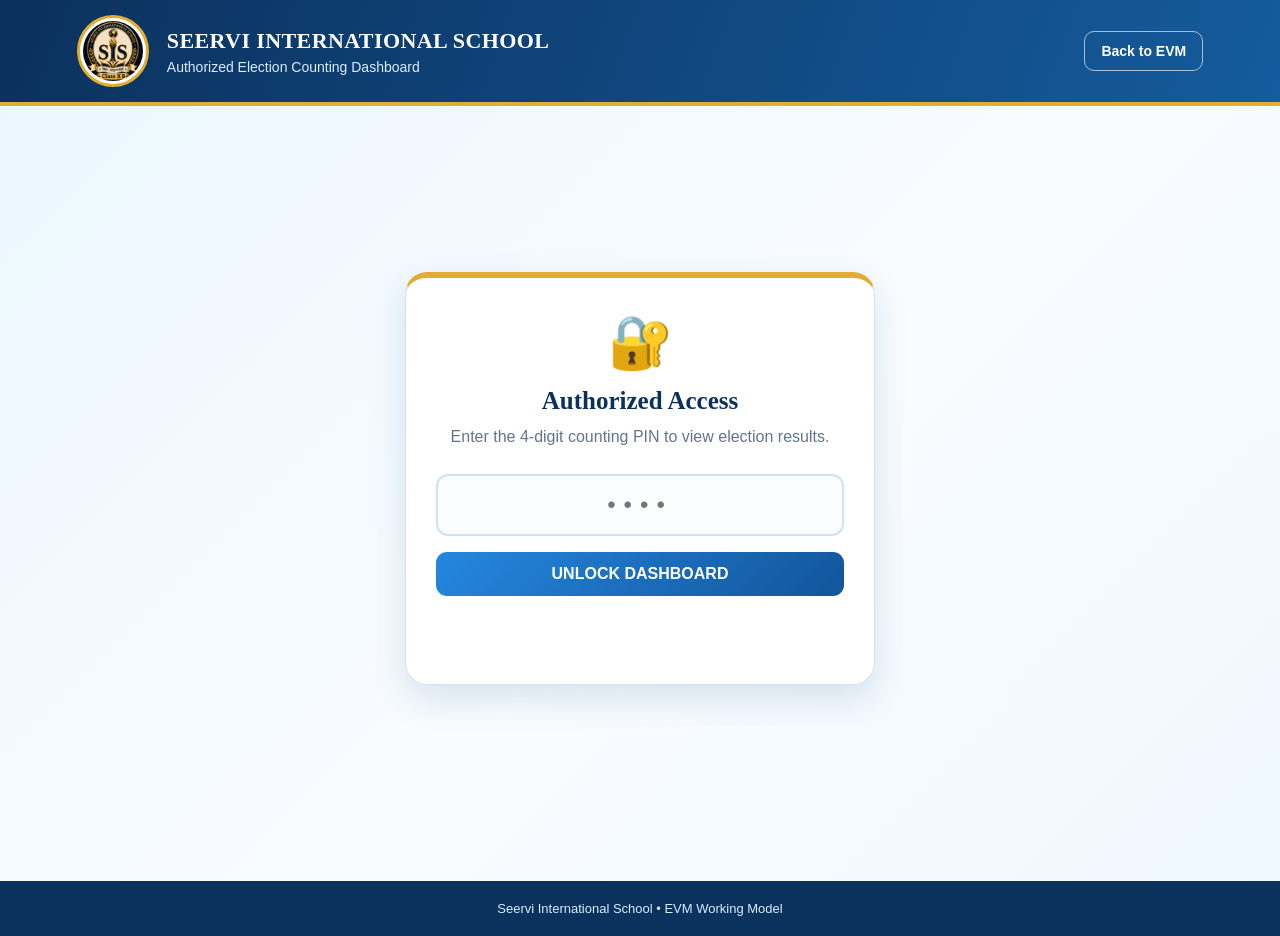
==== commit c05e51cf: "Create dashboard.html" ====
--- a/dashboard.html
+++ b/dashboard.html
@@ -9,16 +9,18 @@
 
 <body>
 
-<header>
-    <div class="header-left">
-        <img src="school-logo.png" alt="Seervi International School Logo">
-
-        <div>
-            <h1>Seervi International School</h1>
-            <p>Election Counting Dashboard</p>
-        </div>
+  <header class="header">
+    <div class="header-brand">
+      <img src="school-logo.png" alt="Seervi International School Logo" class="school-logo">
+
+      <div>
+        <h1>SEERVI INTERNATIONAL SCHOOL</h1>
+        <p>Authorized Election Counting Dashboard</p>
+      </div>
     </div>
-</header>
+
+    <a class="dashlink" href="index.html">Back to EVM</a>
+  </header>
 
   <!-- PIN ACCESS SCREEN -->
   <section class="pin-screen" id="pinScreen">
@@ -56,13 +58,11 @@
 
       <div class="dashgrid">
 
-        <!-- HEAD BOY RESULTS -->
         <section class="panel">
           <h2>Head Boy Results</h2>
           <div id="boys"></div>
         </section>
 
-        <!-- HEAD GIRL RESULTS -->
         <section class="panel">
           <h2>Head Girl Results</h2>
           <div id="girls"></div>
@@ -88,16 +88,11 @@
   </footer>
 
   <script>
-    /* =====================================================
-       SETTINGS
-    ===================================================== */
-
-    const CORRECT_PIN = "2026"; /* Isko counting se pehle change kar sakta hai */
+    const CORRECT_PIN = "2026";
     const MAX_ATTEMPTS = 5;
-    const LOCK_TIME = 5 * 60 * 1000; /* 5 minutes */
+    const LOCK_TIME = 5 * 60 * 1000;
 
     const DASHBOARD_LOCK_KEY = "seervi_dashboard_locked_until";
-
     const HEAD_BOY_STORAGE_KEY = "seervi_headboy_votes";
     const HEAD_GIRL_STORAGE_KEY = "seervi_headgirl_votes";
 
@@ -120,10 +115,6 @@
     const message = document.getElementById("m");
     const unlockButton = document.getElementById("unlockButton");
 
-    /* =====================================================
-       PIN STATUS UI
-    ===================================================== */
-
     function showMessage(type, text) {
       message.className = "msg " + type;
       message.textContent = text;
@@ -134,10 +125,6 @@
       message.textContent = "";
     }
 
-    /* =====================================================
-       5 MINUTE LOCK SYSTEM
-    ===================================================== */
-
     function getLockEndTime() {
       return Number(localStorage.getItem(DASHBOARD_LOCK_KEY) || 0);
     }
@@ -145,7 +132,6 @@
     function formatTime(seconds) {
       const mins = Math.floor(seconds / 60);
       const secs = seconds % 60;
-
       return mins + ":" + String(secs).padStart(2, "0");
     }
 
@@ -157,20 +143,15 @@
 
       function updateLockMessage() {
         const lockEnd = getLockEndTime();
-        const secondsLeft = Math.max(
-          0,
-          Math.ceil((lockEnd - Date.now()) / 1000)
-        );
+        const secondsLeft = Math.max(0, Math.ceil((lockEnd - Date.now()) / 1000));
 
         if (secondsLeft <= 0) {
           clearInterval(dashboardLockTimer);
-
           localStorage.removeItem(DASHBOARD_LOCK_KEY);
 
           pinInput.disabled = false;
           unlockButton.disabled = false;
           pinInput.value = "";
-
           wrongAttempts = 0;
 
           showMessage("granted", "Security lock removed. You may enter the PIN now.");
@@ -179,8 +160,7 @@
 
         showMessage(
           "locked",
-          "🔒 Security Lock Active — Try again after " +
-          formatTime(secondsLeft)
+          "🔒 Security Lock Active — Try again after " + formatTime(secondsLeft)
         );
       }
 
@@ -199,20 +179,13 @@
       return false;
     }
 
-    /* =====================================================
-       PIN CHECK
-    ===================================================== */
-
     function go() {
-      if (isDashboardLocked()) {
-        return;
-      }
+      if (isDashboardLocked()) return;
 
       const enteredPin = pinInput.value.trim();
 
       if (enteredPin === CORRECT_PIN) {
         clearInterval(dashboardLockTimer);
-
         wrongAttempts = 0;
         pinInput.value = "";
 
@@ -221,7 +194,6 @@
         setTimeout(() => {
           document.getElementById("pinScreen").style.display = "none";
           document.getElementById("dash").style.display = "block";
-
           renderResults();
         }, 750);
 
@@ -233,7 +205,6 @@
 
       if (wrongAttempts >= MAX_ATTEMPTS) {
         const lockEnd = Date.now() + LOCK_TIME;
-
         localStorage.setItem(DASHBOARD_LOCK_KEY, lockEnd);
 
         showMessage(
@@ -248,27 +219,17 @@
       showMessage(
         "denied",
         "✕ Access Denied — Wrong PIN. Attempt " +
-        wrongAttempts +
-        " of " +
-        MAX_ATTEMPTS
+        wrongAttempts + " of " + MAX_ATTEMPTS
       );
     }
 
-    /* Enter key se bhi unlock */
     pinInput.addEventListener("keydown", function(event) {
-      if (event.key === "Enter") {
-        go();
-      }
+      if (event.key === "Enter") go();
     });
 
-    /* Page load par check kare ki 5-minute lock active to nahi */
     if (isDashboardLocked()) {
-      /* Lock screen automatically shown */
-    }
-
-    /* =====================================================
-       RESULTS FUNCTIONS
-    ===================================================== */
+      /* lock message automatically shown */
+    }
 
     function getVotes(storageKey, candidateCount) {
       const savedVotes = JSON.parse(localStorage.getItem(storageKey));
@@ -293,17 +254,13 @@
     function getWinnerText(names, votes) {
       const total = getTotalVotes(votes);
 
-      if (total === 0) {
-        return "No votes cast yet.";
-      }
+      if (total === 0) return "No votes cast yet.";
 
       const highestVote = Math.max(...votes);
       const winnerIndexes = [];
 
       votes.forEach((vote, index) => {
-        if (vote === highestVote) {
-          winnerIndexes.push(index);
-        }
+        if (vote === highestVote) winnerIndexes.push(index);
       });
 
       if (winnerIndexes.length > 1) {
@@ -316,14 +273,11 @@
 
     function createResultRows(names, votes) {
       const total = getTotalVotes(votes);
-
       let html = "";
 
       names.forEach((name, index) => {
         const voteCount = votes[index];
-        const percent = total === 0
-          ? 0
-          : Math.round((voteCount / total) * 100);
+        const percent = total === 0 ? 0 : Math.round((voteCount / total) * 100);
 
         html += `
           <div class="row">
@@ -340,67 +294,43 @@
       });
 
       html += `<div class="winner">${getWinnerText(names, votes)}</div>`;
-
       return html;
     }
 
     function renderResults() {
-      const headBoyVotes = getVotes(
-        HEAD_BOY_STORAGE_KEY,
-        headBoyNames.length
+      const headBoyVotes = getVotes(HEAD_BOY_STORAGE_KEY, headBoyNames.length);
+      const headGirlVotes = getVotes(HEAD_GIRL_STORAGE_KEY, headGirlNames.length);
+
+      document.getElementById("boys").innerHTML =
+        createResultRows(headBoyNames, headBoyVotes);
+
+      document.getElementById("girls").innerHTML =
+        createResultRows(headGirlNames, headGirlVotes);
+
+      document.getElementById("total").textContent = Math.min(
+        getTotalVotes(headBoyVotes),
+        getTotalVotes(headGirlVotes)
       );
-
-      const headGirlVotes = getVotes(
-        HEAD_GIRL_STORAGE_KEY,
-        headGirlNames.length
-      );
-
-      document.getElementById("boys").innerHTML = createResultRows(
-        headBoyNames,
-        headBoyVotes
-      );
-
-      document.getElementById("girls").innerHTML = createResultRows(
-        headGirlNames,
-        headGirlVotes
-      );
-
-      const totalHeadBoyVotes = getTotalVotes(headBoyVotes);
-      const totalHeadGirlVotes = getTotalVotes(headGirlVotes);
-
-      /* Completed voter means dono pages par vote */
-      document.getElementById("total").textContent = Math.min(
-        totalHeadBoyVotes,
-        totalHeadGirlVotes
-      );
-    }
-
-    /* =====================================================
-       RESET SYSTEM
-    ===================================================== */
+    }
 
     function resetElection() {
       const confirmation = confirm(
         "Are you sure you want to reset ALL election data? This cannot be undone."
       );
 
-      if (!confirmation) {
-        return;
-      }
+      if (!confirmation) return;
 
       localStorage.removeItem(HEAD_BOY_STORAGE_KEY);
       localStorage.removeItem(HEAD_GIRL_STORAGE_KEY);
-
       localStorage.removeItem("seervi_evmlock_until");
 
       sessionStorage.removeItem("seervi_headboy_voted");
       sessionStorage.removeItem("seervi_headgirl_voted");
 
       renderResults();
-
       alert("Election data has been reset successfully.");
     }
   </script>
 
 </body>
-</html>
+    </html>
--- a/style.css
+++ b/style.css
@@ -1,7 +1,5 @@
 /* =========================================================
    SEERVI INTERNATIONAL SCHOOL — EVM WORKING MODEL
-   FINAL COMPLETE style.css
-   For: index.html + headgirl.html + dashboard.html
 ========================================================= */
 
 * {
@@ -65,6 +63,23 @@
   color: var(--white);
 }
 
+.header-brand {
+  display: flex;
+  align-items: center;
+  gap: 18px;
+}
+
+.school-logo {
+  width: 72px;
+  height: 72px;
+  flex-shrink: 0;
+  object-fit: cover;
+  border: 3px solid var(--gold);
+  border-radius: 50%;
+  background: var(--white);
+  padding: 3px;
+}
+
 .header h1 {
   color: var(--white);
   font-family: Georgia, serif;
@@ -213,7 +228,8 @@
   padding: 8px;
 }
 
-.vote {
+.vote,
+.unlock {
   width: 100%;
   margin-top: auto;
   padding: 13px 16px;
@@ -224,21 +240,15 @@
   color: var(--white);
   font-size: 16px;
   font-weight: 900;
-  letter-spacing: 0.2px;
-  transition: transform 0.2s ease, opacity 0.2s ease;
-}
-
-.vote:hover {
-  transform: translateY(-2px);
-}
-
-.vote:disabled {
+}
+
+.vote:disabled,
+.unlock:disabled {
   cursor: not-allowed;
   opacity: 0.55;
-  transform: none;
-}
-
-/* ================= POPUP + 45 SECOND LOCK ================= */
+}
+
+/* ================= POPUP ================= */
 
 .overlay {
   position: fixed;
@@ -261,9 +271,7 @@
   border-top: 6px solid var(--gold);
   border-radius: 20px;
   background: var(--white);
-  box-shadow: 0 18px 50px rgba(0, 0, 0, 0.3);
-  text-align: center;
-  animation: popupEnter 0.28s ease;
+  text-align: center;
 }
 
 .modal .shield {
@@ -273,13 +281,15 @@
   font-weight: 900;
 }
 
-.modal h2 {
+.modal h2,
+.pin-card h2 {
   color: var(--navy);
   font-family: Georgia, serif;
   font-size: 25px;
 }
 
-.modal p {
+.modal p,
+.pin-card p {
   margin-top: 10px;
   color: var(--muted);
   line-height: 1.55;
@@ -292,19 +302,7 @@
   font-weight: 900;
 }
 
-@keyframes popupEnter {
-  from {
-    opacity: 0;
-    transform: scale(0.92) translateY(12px);
-  }
-
-  to {
-    opacity: 1;
-    transform: scale(1) translateY(0);
-  }
-}
-
-/* ================= DASHBOARD PIN SCREEN ================= */
+/* ================= DASHBOARD PIN ================= */
 
 .pin-screen {
   min-height: calc(100vh - 155px);
@@ -328,18 +326,6 @@
 .pin-card > .shield {
   margin-bottom: 14px;
   font-size: 52px;
-}
-
-.pin-card h2 {
-  color: var(--navy);
-  font-family: Georgia, serif;
-  font-size: 27px;
-}
-
-.pin-card p {
-  margin-top: 12px;
-  color: var(--muted);
-  line-height: 1.55;
 }
 
 #p {
@@ -356,43 +342,9 @@
   text-align: center;
 }
 
-#p:focus {
-  border-color: var(--blue);
-  box-shadow: 0 0 0 4px rgba(37, 135, 223, 0.15);
-}
-
-#p:disabled {
-  cursor: not-allowed;
-  background: #edf3f8;
-  color: #64748b;
-}
-
 .unlock {
-  width: 100%;
   margin-top: 16px;
-  padding: 14px 18px;
-  border: none;
-  border-radius: 12px;
-  cursor: pointer;
-  background: linear-gradient(135deg, var(--blue), var(--blue-dark));
-  color: var(--white);
-  font-size: 16px;
-  font-weight: 900;
-  transition: transform 0.2s ease, opacity 0.2s ease;
-}
-
-.unlock:hover {
-  transform: translateY(-2px);
-}
-
-.unlock:disabled {
-  cursor: not-allowed;
-  opacity: 0.55;
-  background: #7d97b1;
-  transform: none;
-}
-
-/* PIN MESSAGES: GRANTED / DENIED / LOCKED */
+}
 
 .msg {
   min-height: 44px;
@@ -401,36 +353,25 @@
   border-radius: 10px;
   font-size: 14px;
   font-weight: 800;
-  line-height: 1.4;
-  text-align: center;
-  transition: 0.25s ease;
-}
-
-.msg:empty {
-  padding: 0;
-  border: none;
-  background: transparent;
+  text-align: center;
 }
 
 .msg.granted {
-  border: 1px solid #9bd9b2;
   background: var(--green-light);
-  color: var(--green) !important;
+  color: var(--green);
 }
 
 .msg.denied {
-  border: 1px solid #f2b2b2;
   background: var(--red-light);
-  color: var(--red) !important;
+  color: var(--red);
 }
 
 .msg.locked {
-  border: 1px solid #f0cf79;
   background: #fff8d9;
-  color: #765300 !important;
-}
-
-/* ================= RESULTS DASHBOARD ================= */
+  color: #765300;
+}
+
+/* ================= RESULTS ================= */
 
 .dashboard {
   display: none;
@@ -454,7 +395,6 @@
   border-bottom: 1px solid var(--border);
   color: var(--navy);
   font-family: Georgia, serif;
-  font-size: 22px;
 }
 
 .row {
@@ -466,7 +406,6 @@
   display: flex;
   justify-content: space-between;
   gap: 12px;
-  color: var(--text);
   font-weight: 900;
 }
 
@@ -481,10 +420,8 @@
 
 .bar {
   height: 100%;
-  min-width: 0;
   border-radius: inherit;
   background: linear-gradient(90deg, var(--gold), #f5cf5e);
-  transition: width 0.4s ease;
 }
 
 .winner {
@@ -495,7 +432,6 @@
   background: #fff8d9;
   color: #654b00;
   font-weight: 900;
-  line-height: 1.45;
 }
 
 .summary {
@@ -512,29 +448,22 @@
   margin: 12px 0 6px;
   color: var(--gold-light);
   font-size: 44px;
-  font-weight: 900;
 }
 
 .reset {
-  width: auto;
   display: block;
   margin: 24px auto 0;
   padding: 13px 24px;
   border: none;
   border-radius: 12px;
   cursor: pointer;
-  background: linear-gradient(135deg, #d23d3d, #951b1b);
-  color: var(--white);
+  background: #bf2b2b;
+  color: white;
   font-size: 16px;
   font-weight: 900;
-  transition: transform 0.2s ease;
-}
-
-.reset:hover {
-  transform: translateY(-2px);
-}
-
-/* ================= MOBILE RESPONSIVE ================= */
+}
+
+/* ================= MOBILE ================= */
 
 @media (max-width: 760px) {
   .header {
@@ -542,6 +471,15 @@
     align-items: flex-start;
   }
 
+  .header-brand {
+    gap: 12px;
+  }
+
+  .school-logo {
+    width: 56px;
+    height: 56px;
+  }
+
   .dashlink {
     width: 100%;
     text-align: center;
@@ -551,51 +489,17 @@
     font-size: 18px;
   }
 
-  .wrap {
-    width: min(94%, 1180px);
-    margin: 22px auto;
-  }
-
-  .box {
-    padding: 18px;
-  }
-
-  .title h2 {
-    font-size: 26px;
-  }
-
   .grid,
   .dashgrid {
     grid-template-columns: 1fr;
   }
 
-  .candidate {
-    min-height: 240px;
-  }
-
-  .symbol {
-    width: 96px;
-    height: 96px;
-  }
-
-  .pin-card {
-    padding: 28px 20px;
-  }
-  }
-
-header {
-    display: flex;
-    align-items: center;
-}
-
-.header-left {
-    display: flex;
-    align-items: center;
-    gap: 15px;
-}
-
-.header-left img {
-    width: 70px;
-    height: 70px;
-    object-fit: contain;
-}
+  .wrap {
+    width: 94%;
+    margin: 22px auto;
+  }
+
+  .box {
+    padding: 18px;
+  }
+  }
